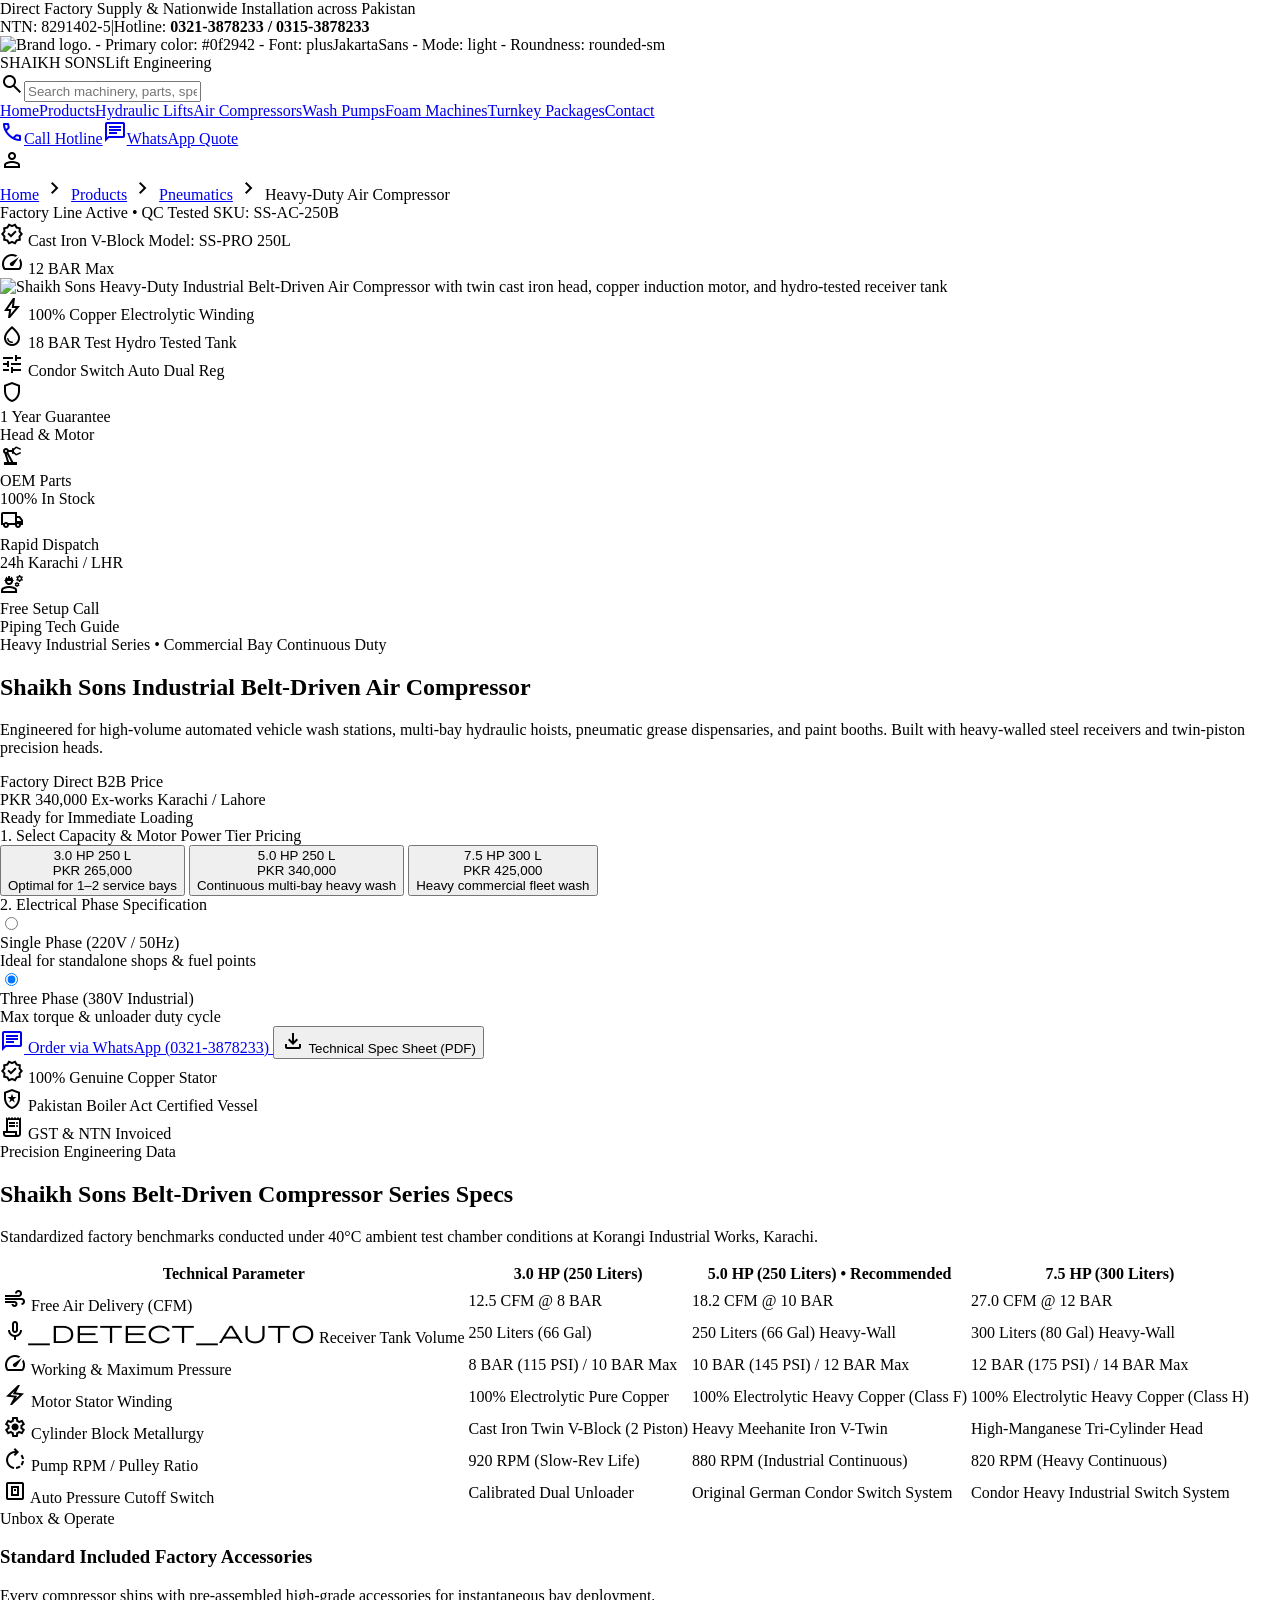
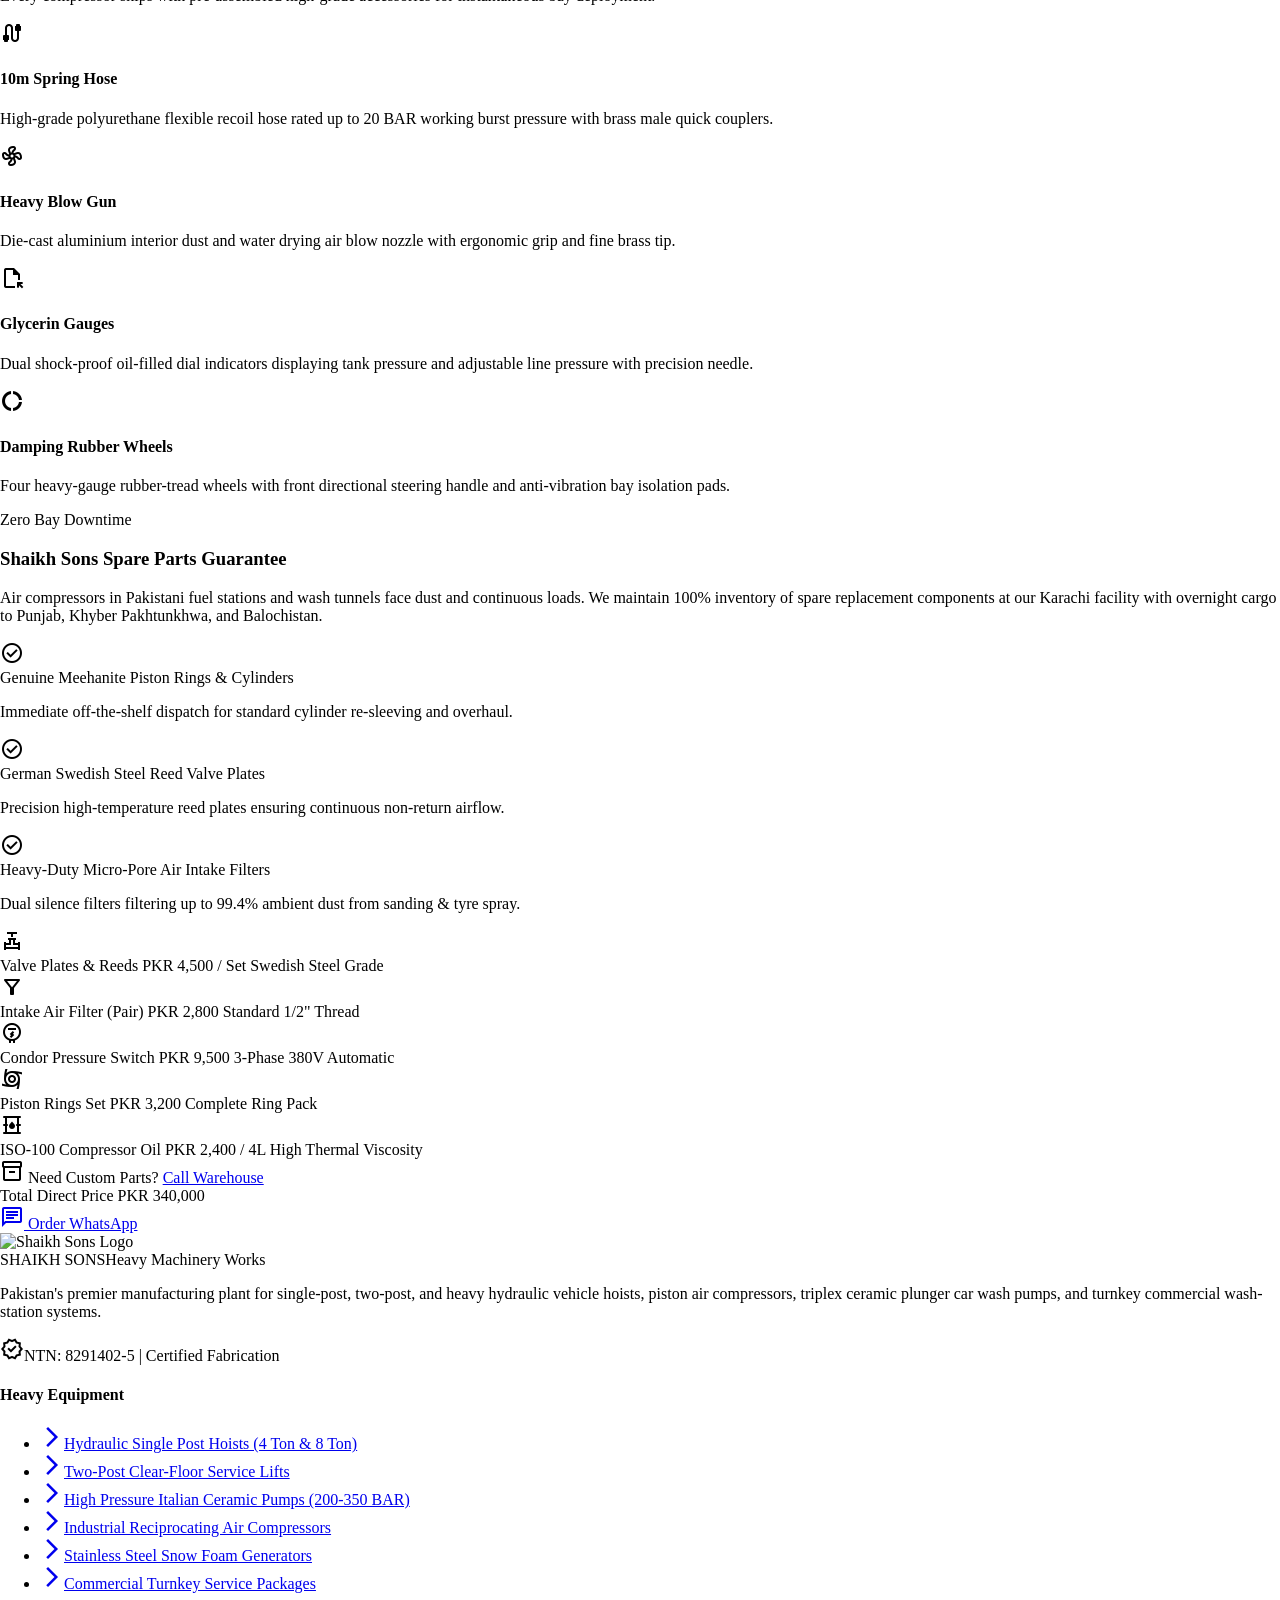
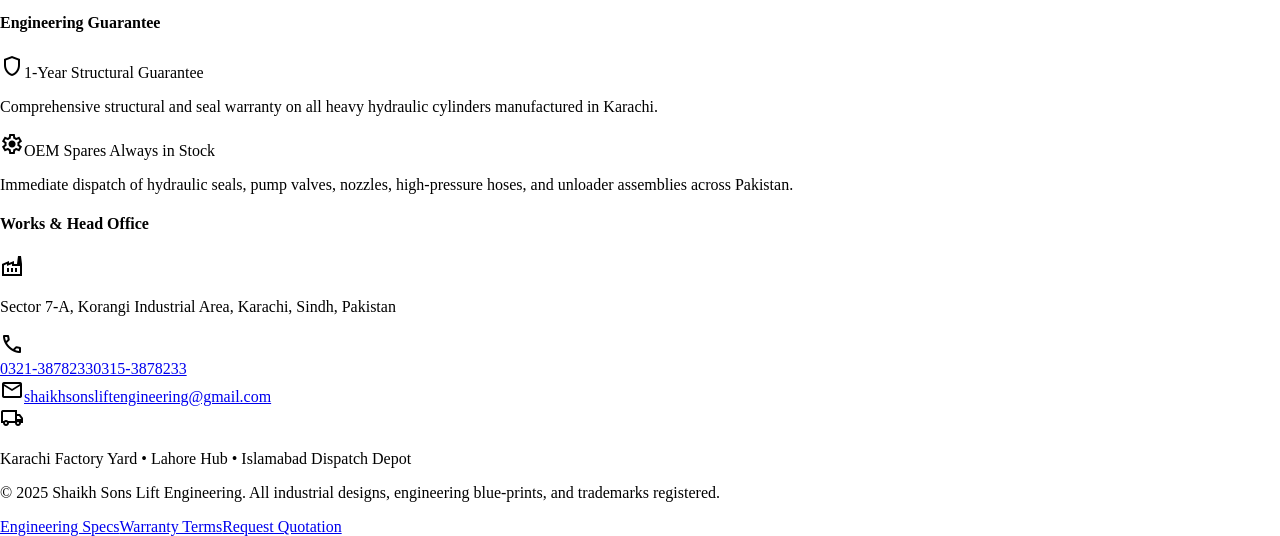
==== Aircompressor.html @ dec9c520 "Update website and add product pages" ====
<!DOCTYPE html>

<html lang="en"><head><meta charset="utf-8"/><meta content="width=device-width, initial-scale=1.0" name="viewport"/><meta content="web_standard" name="shell-type"/><link href="https://fonts.googleapis.com" rel="preconnect"/><link crossorigin="" href="https://fonts.gstatic.com" rel="preconnect"/><link href="https://fonts.googleapis.com/css2?family=Plus+Jakarta+Sans:wght@400;600;700;800&amp;display=swap" rel="stylesheet"/><link href="https://fonts.googleapis.com/css2?family=Material+Symbols+Outlined:opsz,wght,FILL,GRAD@20..48,100..700,0..1,-50..200" rel="stylesheet"/>
<link href="https://fonts.googleapis.com/css2?family=Material+Symbols+Outlined:wght,FILL@100..700,0..1&amp;display=swap" rel="stylesheet"/><style>@layer base{html,body{margin:0;padding:0;}body{overscroll-behavior:none;}main>:first-child{margin-top:0!important;}main>:last-child{margin-bottom:0!important;}}::-webkit-scrollbar{display:none;}</style><script src="https://cdn.tailwindcss.com"></script><script id="tailwind-config">tailwind.config={darkMode:"class",theme:{extend:{colors:{"surface-dim":"#cbdbf5","surface-container-highest":"#d3e4fe","surface-container-high":"#dce9ff","on-background":"#0b1c30","on-error-container":"#93000a","secondary-container":"#fea619","surface-bright":"#f8f9ff","on-secondary-fixed":"#2a1700","on-secondary-fixed-variant":"#653e00","surface-container-low":"#eff4ff","secondary-fixed":"#ffddb8","outline":"#74777e","on-secondary-container":"#684000","primary-fixed":"#d1e4ff","surface-variant":"#d3e4fe","on-surface":"#0b1c30","surface-container-lowest":"#ffffff","on-primary-fixed-variant":"#314863","surface":"#f8f9ff","error-container":"#ffdad6","on-tertiary-fixed":"#001d31","primary-fixed-dim":"#b0c9e8","on-primary-fixed":"#011d35","inverse-surface":"#213145","on-secondary":"#ffffff","on-tertiary":"#ffffff","on-tertiary-fixed-variant":"#004b73","surface-container":"#e5eeff","tertiary-fixed":"#cce5ff","on-primary":"#ffffff","secondary-fixed-dim":"#ffb95f","on-error":"#ffffff","background":"#f8f9ff","on-primary-container":"#7991af","inverse-primary":"#b0c9e8","outline-variant":"#c3c6ce","primary":"#001428","inverse-on-surface":"#eaf1ff","error":"#ba1a1a","surface-tint":"#49607c","tertiary-fixed-dim":"#93ccff","on-tertiary-container":"#2e95da","tertiary-container":"#002a44","on-surface-variant":"#43474d","tertiary":"#001524","secondary":"#855300","primary-container":"#0f2942"},borderRadius:{DEFAULT:"0.125rem",lg:"0.25rem",xl:"0.5rem",full:"0.75rem"},spacing:{"space-md":"1rem","gutter-sm":"1rem","margin-mobile":"1rem",margin:"2rem","space-sm":"0.5rem","margin-tablet":"1.5rem","space-lg":"1.5rem","gutter-lg":"2rem","space-xl":"2.5rem","margin-desktop":"2.5rem","space-xs":"0.25rem",gutter:"1.5rem"},fontFamily:{"headline-md":["Plus Jakarta Sans"],"body-lg":["Plus Jakarta Sans"],"label-sm":["Plus Jakarta Sans"],"headline-xl":["Plus Jakarta Sans"],"body-sm":["Plus Jakarta Sans"],"title-md":["Plus Jakarta Sans"],"headline-xl-mobile":["Plus Jakarta Sans"],"body-md":["Plus Jakarta Sans"],"label-md":["Plus Jakarta Sans"],"display-lg":["Plus Jakarta Sans"],"headline-sm":["Plus Jakarta Sans"],"headline-lg":["Plus Jakarta Sans"],"display-lg-mobile":["Plus Jakarta Sans"],"label-lg":["Plus Jakarta Sans"]},fontSize:{"headline-md":["22px",{lineHeight:"30px",letterSpacing:"-0.005em",fontWeight:"600"}],"body-lg":["16px",{lineHeight:"26px",fontWeight:"400"}],"label-sm":["11px",{lineHeight:"14px",letterSpacing:"0.04em",fontWeight:"700"}],"headline-xl":["36px",{lineHeight:"44px",letterSpacing:"-0.02em",fontWeight:"700"}],"body-sm":["13px",{lineHeight:"18px",fontWeight:"400"}],"title-md":["16px",{lineHeight:"24px",fontWeight:"600"}],"headline-xl-mobile":["26px",{lineHeight:"34px",letterSpacing:"-0.01em",fontWeight:"700"}],"body-md":["14px",{lineHeight:"22px",fontWeight:"400"}],"label-md":["12px",{lineHeight:"16px",letterSpacing:"0.02em",fontWeight:"600"}],"display-lg":["48px",{lineHeight:"56px",letterSpacing:"-0.02em",fontWeight:"800"}],"headline-sm":["18px",{lineHeight:"26px",fontWeight:"600"}],"headline-lg":["28px",{lineHeight:"36px",letterSpacing:"-0.01em",fontWeight:"700"}],"display-lg-mobile":["32px",{lineHeight:"40px",letterSpacing:"-0.01em",fontWeight:"800"}],"label-lg":["14px",{lineHeight:"20px",letterSpacing:"0.01em",fontWeight:"600"}]}}}};</script></head><body class="bg-background font-body-md text-on-surface antialiased"><header class="fixed top-0 left-0 w-full z-50 shadow-[0_1px_8px_rgba(0,0,0,0.04)]"><div class="bg-primary-container text-surface px-margin-mobile md:px-margin-desktop py-space-xs text-center border-b border-surface-container-high/10"><div class="max-w-[1440px] mx-auto flex flex-col sm:flex-row items-center justify-between gap-space-xs text-label-sm font-label-sm"><div class="flex items-center gap-space-sm"><span class="inline-block w-2 h-2 rounded-full bg-secondary-container animate-pulse"></span><span>Direct Factory Supply &amp; Nationwide Installation across Pakistan</span></div><div class="flex items-center gap-space-md"><span class="hidden md:inline text-surface-dim">NTN: 8291402-5</span><span class="hidden sm:inline">|</span><span>Hotline: <strong class="font-label-md text-secondary-fixed">0321-3878233 / 0315-3878233</strong></span></div></div></div><div class="bg-surface-container-lowest/95 backdrop-blur-xl border-b border-outline-variant/30"><div class="h-20 max-w-[1440px] mx-auto px-margin-mobile md:px-margin-desktop flex items-center justify-between gap-space-md"><div class="flex items-center gap-space-md shrink-0"><img alt="Brand logo. - Primary color: #0f2942
- Font: plusJakartaSans
- Mode: light
- Roundness: rounded-sm
" class="h-8 w-auto object-contain" src="https://lh3.googleusercontent.com/aida/[base64]"/><div class="flex flex-col"><span class="font-headline-sm text-headline-sm text-primary tracking-tight font-bold leading-none">SHAIKH SONS</span><span class="font-label-sm text-label-sm text-on-surface-variant tracking-wider uppercase">Lift Engineering</span></div></div><div class="hidden xl:flex items-center flex-1 max-w-xs relative mx-space-sm"><span class="material-symbols-outlined absolute left-3 text-outline text-[18px]">search</span><input class="w-full pl-9 pr-3 py-1.5 bg-surface-container-low rounded text-body-sm font-body-sm text-on-surface border border-outline-variant/40 focus:outline-none focus:border-primary-container" placeholder="Search machinery, parts, specs..." type="text"/></div><nav class="hidden lg:flex items-center gap-space-md overflow-x-auto py-1" data-active-classes="text-primary font-bold border-b-2 border-secondary-container"><a class="font-label-md text-label-md text-on-surface-variant hover:text-on-surface transition-colors whitespace-nowrap py-1" data-path="home" href="#">Home</a><a class="font-label-md text-label-md text-on-surface-variant hover:text-on-surface transition-colors whitespace-nowrap py-1" data-path="products-catalog" href="#">Products</a><a class="font-label-md text-label-md text-on-surface-variant hover:text-on-surface transition-colors whitespace-nowrap py-1" data-path="hydraulic-lifts" href="#">Hydraulic Lifts</a><a aria-current="page" class="transition-colors whitespace-nowrap py-1 text-primary font-bold border-b-2 border-secondary-container" data-path="air-compressors" href="#">Air Compressors</a><a class="font-label-md text-label-md text-on-surface-variant hover:text-on-surface transition-colors whitespace-nowrap py-1" data-path="wash-pumps" href="#">Wash Pumps</a><a class="font-label-md text-label-md text-on-surface-variant hover:text-on-surface transition-colors whitespace-nowrap py-1" data-path="foam-machines" href="#">Foam Machines</a><a class="font-label-md text-label-md text-on-surface-variant hover:text-on-surface transition-colors whitespace-nowrap py-1" data-path="turnkey-packages" href="#">Turnkey Packages</a><a class="font-label-md text-label-md text-on-surface-variant hover:text-on-surface transition-colors whitespace-nowrap py-1" data-path="contact-and-rfq" href="#">Contact</a></nav><div class="flex items-center gap-space-sm shrink-0"><a class="hidden md:flex items-center gap-space-xs px-3 py-2 border border-outline-variant rounded font-label-md text-label-md text-primary hover:bg-surface-container-low transition-colors" href="tel:03213878233"><span class="material-symbols-outlined text-[16px]">call</span><span>Call Hotline</span></a><a class="flex items-center gap-space-xs px-4 py-2 bg-secondary-container hover:bg-secondary-fixed-dim text-on-primary font-label-md text-label-md rounded shadow-sm transition-colors" data-path="contact-and-rfq" href="#"><span class="material-symbols-outlined text-[18px]">chat</span><span class="whitespace-nowrap font-bold">WhatsApp Quote</span></a><div class="w-8 h-8 rounded-full bg-primary flex items-center justify-center"><span class="material-symbols-outlined text-on-primary text-[18px]">person</span></div></div></div></div></header><main class="w-full pt-28 bg-background min-h-screen"><div class="flex flex-col w-full">
<!-- Top Technical Breadcrumbs & Status Bar -->
<section class="w-full bg-surface-container-low py-space-sm px-margin-mobile md:px-margin-desktop">
<div class="max-w-[1440px] mx-auto flex flex-col md:flex-row md:items-center justify-between gap-space-xs text-label-md font-label-md">
<div class="flex items-center gap-2 text-on-surface-variant">
<a class="hover:text-primary transition-colors" href="#">Home</a>
<span class="material-symbols-outlined text-[14px]">chevron_right</span>
<a class="hover:text-primary transition-colors" href="#">Products</a>
<span class="material-symbols-outlined text-[14px]">chevron_right</span>
<a class="hover:text-primary transition-colors" href="#">Pneumatics</a>
<span class="material-symbols-outlined text-[14px]">chevron_right</span>
<span class="text-primary font-bold">Heavy-Duty Air Compressor</span>
</div>
<div class="flex items-center gap-space-md">
<span class="inline-flex items-center gap-1.5 text-label-sm font-label-sm text-secondary px-2.5 py-0.5 bg-surface-container rounded font-semibold">
<span class="w-2 h-2 rounded-full bg-secondary animate-pulse"></span>
          Factory Line Active • QC Tested
        </span>
<span class="text-on-surface-variant font-label-sm font-label-sm hidden sm:inline">SKU: SS-AC-250B</span>
</div>
</div>
</section>
<!-- Product Showcase Section -->
<section class="w-full py-space-xl px-margin-mobile md:px-margin-desktop">
<div class="max-w-[1440px] mx-auto grid grid-cols-1 lg:grid-cols-12 gap-gutter-lg items-start">
<!-- Left Column: Visual Asset & Engineering Badges -->
<div class="lg:col-span-6 flex flex-col gap-space-md">
<div class="relative bg-surface-container-lowest rounded-xl p-space-lg shadow-md overflow-hidden flex flex-col items-center justify-center min-h-[460px] md:min-h-[520px]">
<!-- Overhead Industrial Identifier -->
<div class="absolute top-4 left-4 z-10 flex flex-wrap gap-2">
<span class="bg-primary text-on-primary text-label-sm font-label-sm px-3 py-1 rounded tracking-wider uppercase font-bold flex items-center gap-1">
<span class="material-symbols-outlined text-[14px] text-secondary-container">verified</span>
              Cast Iron V-Block
            </span>
<span class="bg-surface-container text-primary text-label-sm font-label-sm px-2.5 py-1 rounded uppercase font-semibold">
              Model: SS-PRO 250L
            </span>
</div>
<div class="absolute top-4 right-4 z-10">
<span class="bg-surface-container-high text-on-surface text-label-sm font-label-sm px-2.5 py-1 rounded flex items-center gap-1">
<span class="material-symbols-outlined text-[16px] text-secondary">speed</span>
              12 BAR Max
            </span>
</div>
<!-- Product Image Viewport -->
<div class="relative w-full h-[360px] sm:h-[420px] flex items-center justify-center p-space-sm group">
<img alt="Shaikh Sons Heavy-Duty Industrial Belt-Driven Air Compressor with twin cast iron head, copper induction motor, and hydro-tested receiver tank" class="max-h-full max-w-full object-contain filter drop-shadow-xl transition-transform duration-300 group-hover:scale-[1.02]" src="https://lh3.googleusercontent.com/aida-public/[base64]"/>
</div>
<!-- Interactive Micro-Features Bar -->
<div class="w-full grid grid-cols-3 gap-2 mt-auto pt-space-sm bg-surface-container-low rounded-lg p-2.5 text-center">
<div class="flex flex-col items-center">
<span class="material-symbols-outlined text-primary text-[20px]">bolt</span>
<span class="text-label-sm font-label-sm text-primary font-bold">100% Copper</span>
<span class="text-[10px] text-on-surface-variant uppercase">Electrolytic Winding</span>
</div>
<div class="flex flex-col items-center">
<span class="material-symbols-outlined text-primary text-[20px]">water_drop</span>
<span class="text-label-sm font-label-sm text-primary font-bold">18 BAR Test</span>
<span class="text-[10px] text-on-surface-variant uppercase">Hydro Tested Tank</span>
</div>
<div class="flex flex-col items-center">
<span class="material-symbols-outlined text-primary text-[20px]">tune</span>
<span class="text-label-sm font-label-sm text-primary font-bold">Condor Switch</span>
<span class="text-[10px] text-on-surface-variant uppercase">Auto Dual Reg</span>
</div>
</div>
</div>
<!-- Trust Certifications Ticker -->
<div class="bg-surface-container-lowest rounded-lg p-space-md shadow-sm grid grid-cols-2 sm:grid-cols-4 gap-space-sm">
<div class="flex items-center gap-2">
<span class="material-symbols-outlined text-secondary text-[22px]">shield</span>
<div>
<div class="text-label-sm font-label-sm text-primary font-bold">1 Year Guarantee</div>
<div class="text-body-sm font-body-sm text-on-surface-variant text-[11px] leading-tight">Head &amp; Motor</div>
</div>
</div>
<div class="flex items-center gap-2">
<span class="material-symbols-outlined text-secondary text-[22px]">precision_manufacturing</span>
<div>
<div class="text-label-sm font-label-sm text-primary font-bold">OEM Parts</div>
<div class="text-body-sm font-body-sm text-on-surface-variant text-[11px] leading-tight">100% In Stock</div>
</div>
</div>
<div class="flex items-center gap-2">
<span class="material-symbols-outlined text-secondary text-[22px]">local_shipping</span>
<div>
<div class="text-label-sm font-label-sm text-primary font-bold">Rapid Dispatch</div>
<div class="text-body-sm font-body-sm text-on-surface-variant text-[11px] leading-tight">24h Karachi / LHR</div>
</div>
</div>
<div class="flex items-center gap-2">
<span class="material-symbols-outlined text-secondary text-[22px]">engineering</span>
<div>
<div class="text-label-sm font-label-sm text-primary font-bold">Free Setup Call</div>
<div class="text-body-sm font-body-sm text-on-surface-variant text-[11px] leading-tight">Piping Tech Guide</div>
</div>
</div>
</div>
</div>
<!-- Right Column: Commercial Details & Live Configurator -->
<div class="lg:col-span-6 flex flex-col gap-space-md">
<!-- Header Info -->
<div class="space-y-space-xs">
<div class="inline-flex items-center gap-2 px-2.5 py-0.5 bg-surface-container-high rounded text-label-sm font-label-sm text-on-surface uppercase font-bold tracking-wider">
<span>Heavy Industrial Series</span>
<span>•</span>
<span class="text-secondary">Commercial Bay Continuous Duty</span>
</div>
<h1 class="font-headline-xl text-headline-xl text-primary font-extrabold tracking-tight">
            Shaikh Sons Industrial Belt-Driven Air Compressor
          </h1>
<p class="font-body-lg text-body-lg text-on-surface-variant leading-relaxed">
            Engineered for high-volume automated vehicle wash stations, multi-bay hydraulic hoists, pneumatic grease dispensaries, and paint booths. Built with heavy-walled steel receivers and twin-piston precision heads.
          </p>
</div>
<!-- Live Price Badge -->
<div class="bg-surface-container-lowest rounded-xl p-space-md shadow-sm flex flex-col sm:flex-row sm:items-center justify-between gap-space-sm">
<div>
<span class="text-label-sm font-label-sm uppercase tracking-wider text-on-surface-variant block">Factory Direct B2B Price</span>
<div class="flex items-baseline gap-2">
<span class="font-display-lg text-display-lg font-extrabold text-primary tracking-tight" id="displayedPrice">PKR 340,000</span>
<span class="text-body-sm font-body-sm text-on-surface-variant">Ex-works Karachi / Lahore</span>
</div>
</div>
<div class="bg-surface-container text-primary px-3 py-1.5 rounded self-start sm:self-auto flex items-center gap-2 text-label-md font-label-md">
<span class="w-2.5 h-2.5 rounded-full bg-secondary"></span>
<span>Ready for Immediate Loading</span>
</div>
</div>
<!-- Interactive Spec Configurator -->
<div class="space-y-space-sm bg-surface-container-lowest p-space-md rounded-xl shadow-sm">
<div class="flex items-center justify-between">
<span class="font-title-md text-title-md text-primary font-bold">1. Select Capacity &amp; Motor Power</span>
<span class="text-label-sm font-label-sm text-secondary font-semibold">Tier Pricing</span>
</div>
<div class="grid grid-cols-1 sm:grid-cols-3 gap-space-xs" id="capacitySelector">
<!-- Option 1: 3.0 HP -->
<button class="capacity-btn text-left p-space-sm rounded-lg bg-surface-container-low transition-all duration-150 flex flex-col justify-between hover:bg-surface-container" data-hp="3.0" onclick="selectCapacity('3.0', '265,000', 'Optimal for 1–2 wash bays &amp; air blowers')" type="button">
<div class="flex justify-between items-start mb-1">
<span class="font-headline-sm text-headline-sm text-primary font-bold">3.0 HP</span>
<span class="text-label-sm font-label-sm bg-surface-container-high px-1.5 py-0.5 rounded text-on-surface">250 L</span>
</div>
<div class="font-label-md text-label-md text-primary font-bold">PKR 265,000</div>
<span class="text-[11px] text-on-surface-variant mt-1 leading-snug">Optimal for 1–2 service bays</span>
</button>
<!-- Option 2: 5.0 HP (Default Selected) -->
<button class="capacity-btn active-spec text-left p-space-sm rounded-lg bg-primary text-on-primary transition-all duration-150 flex flex-col justify-between shadow-md" data-hp="5.0" onclick="selectCapacity('5.0', '340,000', 'Continuous multi-bay &amp; tyre inflation')" type="button">
<div class="flex justify-between items-start mb-1">
<span class="font-headline-sm text-headline-sm text-on-primary font-bold">5.0 HP</span>
<span class="text-label-sm font-label-sm bg-secondary text-primary font-bold px-1.5 py-0.5 rounded">250 L</span>
</div>
<div class="font-label-md text-label-md text-secondary-fixed font-bold">PKR 340,000</div>
<span class="text-[11px] text-surface-dim mt-1 leading-snug">Continuous multi-bay heavy wash</span>
</button>
<!-- Option 3: 7.5 HP -->
<button class="capacity-btn text-left p-space-sm rounded-lg bg-surface-container-low transition-all duration-150 flex flex-col justify-between hover:bg-surface-container" data-hp="7.5" onclick="selectCapacity('7.5', '425,000', 'Heavy commercial fleet wash centers')" type="button">
<div class="flex justify-between items-start mb-1">
<span class="font-headline-sm text-headline-sm text-primary font-bold">7.5 HP</span>
<span class="text-label-sm font-label-sm bg-surface-container-high px-1.5 py-0.5 rounded text-on-surface">300 L</span>
</div>
<div class="font-label-md text-label-md text-primary font-bold">PKR 425,000</div>
<span class="text-[11px] text-on-surface-variant mt-1 leading-snug">Heavy commercial fleet wash</span>
</button>
</div>
<!-- Phase Selection Toggle -->
<div class="pt-space-xs">
<span class="font-label-md text-label-md text-on-surface block mb-2 font-bold">2. Electrical Phase Specification</span>
<div class="grid grid-cols-2 gap-space-xs">
<label class="flex items-center gap-3 p-3 bg-surface-container-low rounded-lg cursor-pointer hover:bg-surface-container transition-colors">
<input class="w-4 h-4 text-primary focus:ring-0 accent-primary" name="phase" type="radio" value="single"/>
<div>
<div class="font-label-md text-label-md text-primary font-bold">Single Phase (220V / 50Hz)</div>
<div class="text-[11px] text-on-surface-variant">Ideal for standalone shops &amp; fuel points</div>
</div>
</label>
<label class="flex items-center gap-3 p-3 bg-surface-container rounded-lg cursor-pointer hover:bg-surface-container-high transition-colors">
<input checked="" class="w-4 h-4 text-primary focus:ring-0 accent-primary" name="phase" type="radio" value="three"/>
<div>
<div class="font-label-md text-label-md text-primary font-bold">Three Phase (380V Industrial)</div>
<div class="text-[11px] text-on-surface-variant">Max torque &amp; unloader duty cycle</div>
</div>
</label>
</div>
</div>
</div>
<!-- Call to Action Actions -->
<div class="flex flex-col sm:flex-row gap-space-sm pt-space-xs">
<!-- WhatsApp Quotation CTA -->
<a class="flex-1 bg-secondary-container hover:bg-secondary-fixed-dim text-primary font-title-md text-title-md font-bold px-space-md py-3.5 rounded-lg shadow-md hover:shadow-lg transition-all flex items-center justify-center gap-2 text-center" href="https://wa.me/923213878233?text=Salam%20Shaikh%20Sons.%20I%20want%20to%20order%20the%20Industrial%20Belt-Driven%20Air%20Compressor%205.0HP." rel="noopener noreferrer" target="_blank">
<span class="material-symbols-outlined text-[24px]">chat</span>
<span>Order via WhatsApp (0321-3878233)</span>
</a>
<!-- Download PDF Technical Spec Sheet -->
<button class="bg-primary hover:bg-primary-container text-on-primary font-label-lg text-label-lg font-bold px-space-md py-3.5 rounded-lg transition-colors flex items-center justify-center gap-2 text-center shadow-sm" onclick="alert('Technical Spec Sheet SS-AC-2025.PDF download initiated.');" type="button">
<span class="material-symbols-outlined text-[20px]">download</span>
<span>Technical Spec Sheet (PDF)</span>
</button>
</div>
<!-- Procurement Guarantee Strip -->
<div class="p-space-sm bg-surface-container-low rounded-lg flex items-center justify-between text-body-sm font-body-sm text-on-surface-variant text-[12px]">
<div class="flex items-center gap-1.5">
<span class="material-symbols-outlined text-secondary text-[16px]">verified</span>
<span>100% Genuine Copper Stator</span>
</div>
<div class="flex items-center gap-1.5">
<span class="material-symbols-outlined text-secondary text-[16px]">local_police</span>
<span>Pakistan Boiler Act Certified Vessel</span>
</div>
<div class="flex items-center gap-1.5 hidden sm:flex">
<span class="material-symbols-outlined text-secondary text-[16px]">receipt_long</span>
<span>GST &amp; NTN Invoiced</span>
</div>
</div>
</div>
</div>
</section>
<!-- Technical Spec Matrix Comparison Table -->
<section class="w-full bg-surface-container-lowest py-space-xl px-margin-mobile md:px-margin-desktop mt-space-md">
<div class="max-w-[1440px] mx-auto space-y-space-lg">
<div class="flex flex-col md:flex-row md:items-end justify-between gap-space-sm">
<div>
<span class="text-label-sm font-label-sm uppercase tracking-wider text-secondary font-bold block mb-1">Precision Engineering Data</span>
<h2 class="font-headline-xl text-headline-xl text-primary font-bold tracking-tight">Shaikh Sons Belt-Driven Compressor Series Specs</h2>
</div>
<p class="font-body-md text-body-md text-on-surface-variant max-w-md">
          Standardized factory benchmarks conducted under 40°C ambient test chamber conditions at Korangi Industrial Works, Karachi.
        </p>
</div>
<!-- Comparison Matrix -->
<div class="overflow-x-auto rounded-xl shadow-sm">
<table class="w-full text-left bg-surface-container-lowest border-collapse">
<thead>
<tr class="bg-surface-container-high text-primary font-title-md text-title-md">
<th class="p-space-md uppercase font-bold text-label-md">Technical Parameter</th>
<th class="p-space-md font-bold">3.0 HP (250 Liters)</th>
<th class="p-space-md font-bold bg-primary text-on-primary">5.0 HP (250 Liters) • Recommended</th>
<th class="p-space-md font-bold">7.5 HP (300 Liters)</th>
</tr>
</thead>
<tbody class="font-body-md text-body-md divide-y divide-outline-variant/10">
<tr class="bg-surface-container-lowest hover:bg-surface-container-low transition-colors">
<td class="p-space-md font-bold text-primary flex items-center gap-2">
<span class="material-symbols-outlined text-secondary text-[18px]">air</span>
                Free Air Delivery (CFM)
              </td>
<td class="p-space-md text-on-surface font-semibold">12.5 CFM @ 8 BAR</td>
<td class="p-space-md font-bold text-primary bg-surface-container-low">18.2 CFM @ 10 BAR</td>
<td class="p-space-md text-on-surface font-semibold">27.0 CFM @ 12 BAR</td>
</tr>
<tr class="bg-surface-bright hover:bg-surface-container-low transition-colors">
<td class="p-space-md font-bold text-primary flex items-center gap-2">
<span class="material-symbols-outlined text-secondary text-[18px]">mic_detect_auto</span>
                Receiver Tank Volume
              </td>
<td class="p-space-md text-on-surface">250 Liters (66 Gal)</td>
<td class="p-space-md font-bold text-primary bg-surface-container-low">250 Liters (66 Gal) Heavy-Wall</td>
<td class="p-space-md text-on-surface">300 Liters (80 Gal) Heavy-Wall</td>
</tr>
<tr class="bg-surface-container-lowest hover:bg-surface-container-low transition-colors">
<td class="p-space-md font-bold text-primary flex items-center gap-2">
<span class="material-symbols-outlined text-secondary text-[18px]">speed</span>
                Working &amp; Maximum Pressure
              </td>
<td class="p-space-md text-on-surface">8 BAR (115 PSI) / 10 BAR Max</td>
<td class="p-space-md font-bold text-primary bg-surface-container-low">10 BAR (145 PSI) / 12 BAR Max</td>
<td class="p-space-md text-on-surface">12 BAR (175 PSI) / 14 BAR Max</td>
</tr>
<tr class="bg-surface-bright hover:bg-surface-container-low transition-colors">
<td class="p-space-md font-bold text-primary flex items-center gap-2">
<span class="material-symbols-outlined text-secondary text-[18px]">electric_bolt</span>
                Motor Stator Winding
              </td>
<td class="p-space-md text-on-surface">100% Electrolytic Pure Copper</td>
<td class="p-space-md font-bold text-primary bg-surface-container-low">100% Electrolytic Heavy Copper (Class F)</td>
<td class="p-space-md text-on-surface">100% Electrolytic Heavy Copper (Class H)</td>
</tr>
<tr class="bg-surface-container-lowest hover:bg-surface-container-low transition-colors">
<td class="p-space-md font-bold text-primary flex items-center gap-2">
<span class="material-symbols-outlined text-secondary text-[18px]">settings</span>
                Cylinder Block Metallurgy
              </td>
<td class="p-space-md text-on-surface">Cast Iron Twin V-Block (2 Piston)</td>
<td class="p-space-md font-bold text-primary bg-surface-container-low">Heavy Meehanite Iron V-Twin</td>
<td class="p-space-md text-on-surface">High-Manganese Tri-Cylinder Head</td>
</tr>
<tr class="bg-surface-bright hover:bg-surface-container-low transition-colors">
<td class="p-space-md font-bold text-primary flex items-center gap-2">
<span class="material-symbols-outlined text-secondary text-[18px]">rotate_right</span>
                Pump RPM / Pulley Ratio
              </td>
<td class="p-space-md text-on-surface">920 RPM (Slow-Rev Life)</td>
<td class="p-space-md font-bold text-primary bg-surface-container-low">880 RPM (Industrial Continuous)</td>
<td class="p-space-md text-on-surface">820 RPM (Heavy Continuous)</td>
</tr>
<tr class="bg-surface-container-lowest hover:bg-surface-container-low transition-colors">
<td class="p-space-md font-bold text-primary flex items-center gap-2">
<span class="material-symbols-outlined text-secondary text-[18px]">switch</span>
                Auto Pressure Cutoff Switch
              </td>
<td class="p-space-md text-on-surface">Calibrated Dual Unloader</td>
<td class="p-space-md font-bold text-primary bg-surface-container-low">Original German Condor Switch System</td>
<td class="p-space-md text-on-surface">Condor Heavy Industrial Switch System</td>
</tr>
</tbody>
</table>
</div>
</div>
</section>
<!-- Included Accessories & Workshop Setup Checklist -->
<section class="w-full py-space-xl px-margin-mobile md:px-margin-desktop">
<div class="max-w-[1440px] mx-auto space-y-space-lg">
<div>
<span class="text-label-sm font-label-sm uppercase tracking-wider text-secondary font-bold block mb-1">Unbox &amp; Operate</span>
<h3 class="font-headline-lg text-headline-lg text-primary font-bold">Standard Included Factory Accessories</h3>
<p class="font-body-md text-body-md text-on-surface-variant">Every compressor ships with pre-assembled high-grade accessories for instantaneous bay deployment.</p>
</div>
<div class="grid grid-cols-1 sm:grid-cols-2 lg:grid-cols-4 gap-gutter">
<!-- Accessory 1 -->
<div class="bg-surface-container-lowest p-space-md rounded-xl shadow-sm flex flex-col gap-space-xs">
<div class="w-12 h-12 rounded-lg bg-surface-container flex items-center justify-center text-primary mb-1">
<span class="material-symbols-outlined text-[28px] text-secondary">cable</span>
</div>
<h4 class="font-title-md text-title-md text-primary font-bold">10m Spring Hose</h4>
<p class="font-body-sm text-body-sm text-on-surface-variant leading-relaxed">
            High-grade polyurethane flexible recoil hose rated up to 20 BAR working burst pressure with brass male quick couplers.
          </p>
</div>
<!-- Accessory 2 -->
<div class="bg-surface-container-lowest p-space-md rounded-xl shadow-sm flex flex-col gap-space-xs">
<div class="w-12 h-12 rounded-lg bg-surface-container flex items-center justify-center text-primary mb-1">
<span class="material-symbols-outlined text-[28px] text-secondary">mode_fan</span>
</div>
<h4 class="font-title-md text-title-md text-primary font-bold">Heavy Blow Gun</h4>
<p class="font-body-sm text-body-sm text-on-surface-variant leading-relaxed">
            Die-cast aluminium interior dust and water drying air blow nozzle with ergonomic grip and fine brass tip.
          </p>
</div>
<!-- Accessory 3 -->
<div class="bg-surface-container-lowest p-space-md rounded-xl shadow-sm flex flex-col gap-space-xs">
<div class="w-12 h-12 rounded-lg bg-surface-container flex items-center justify-center text-primary mb-1">
<span class="material-symbols-outlined text-[28px] text-secondary">file_open</span>
</div>
<h4 class="font-title-md text-title-md text-primary font-bold">Glycerin Gauges</h4>
<p class="font-body-sm text-body-sm text-on-surface-variant leading-relaxed">
            Dual shock-proof oil-filled dial indicators displaying tank pressure and adjustable line pressure with precision needle.
          </p>
</div>
<!-- Accessory 4 -->
<div class="bg-surface-container-lowest p-space-md rounded-xl shadow-sm flex flex-col gap-space-xs">
<div class="w-12 h-12 rounded-lg bg-surface-container flex items-center justify-center text-primary mb-1">
<span class="material-symbols-outlined text-[28px] text-secondary">donut_large</span>
</div>
<h4 class="font-title-md text-title-md text-primary font-bold">Damping Rubber Wheels</h4>
<p class="font-body-sm text-body-sm text-on-surface-variant leading-relaxed">
            Four heavy-gauge rubber-tread wheels with front directional steering handle and anti-vibration bay isolation pads.
          </p>
</div>
</div>
</div>
</section>
<!-- In-Stock Spare Parts & After-Sales Logistics -->
<section class="w-full bg-surface-container-low py-space-xl px-margin-mobile md:px-margin-desktop">
<div class="max-w-[1440px] mx-auto grid grid-cols-1 lg:grid-cols-12 gap-gutter-lg items-center">
<div class="lg:col-span-5 space-y-space-md">
<span class="bg-surface-container-highest text-primary font-label-sm text-label-sm px-3 py-1 rounded uppercase font-bold tracking-wider">Zero Bay Downtime</span>
<h3 class="font-headline-xl text-headline-xl text-primary font-bold tracking-tight">Shaikh Sons Spare Parts Guarantee</h3>
<p class="font-body-md text-body-md text-on-surface-variant leading-relaxed">
          Air compressors in Pakistani fuel stations and wash tunnels face dust and continuous loads. We maintain 100% inventory of spare replacement components at our Karachi facility with overnight cargo to Punjab, Khyber Pakhtunkhwa, and Balochistan.
        </p>
<div class="space-y-space-sm pt-space-xs">
<div class="flex items-start gap-space-sm">
<span class="material-symbols-outlined text-secondary text-[22px] shrink-0 mt-0.5">check_circle</span>
<div>
<div class="font-label-md text-label-md text-primary font-bold">Genuine Meehanite Piston Rings &amp; Cylinders</div>
<p class="text-body-sm font-body-sm text-on-surface-variant">Immediate off-the-shelf dispatch for standard cylinder re-sleeving and overhaul.</p>
</div>
</div>
<div class="flex items-start gap-space-sm">
<span class="material-symbols-outlined text-secondary text-[22px] shrink-0 mt-0.5">check_circle</span>
<div>
<div class="font-label-md text-label-md text-primary font-bold">German Swedish Steel Reed Valve Plates</div>
<p class="text-body-sm font-body-sm text-on-surface-variant">Precision high-temperature reed plates ensuring continuous non-return airflow.</p>
</div>
</div>
<div class="flex items-start gap-space-sm">
<span class="material-symbols-outlined text-secondary text-[22px] shrink-0 mt-0.5">check_circle</span>
<div>
<div class="font-label-md text-label-md text-primary font-bold">Heavy-Duty Micro-Pore Air Intake Filters</div>
<p class="text-body-sm font-body-sm text-on-surface-variant">Dual silence filters filtering up to 99.4% ambient dust from sanding &amp; tyre spray.</p>
</div>
</div>
</div>
</div>
<!-- Spare Parts Showcase Grid -->
<div class="lg:col-span-7 grid grid-cols-2 sm:grid-cols-3 gap-space-md">
<!-- Part 1 -->
<div class="bg-surface-container-lowest p-space-md rounded-xl shadow-sm flex flex-col items-center text-center gap-space-xs">
<div class="w-14 h-14 rounded-full bg-surface-container flex items-center justify-center text-primary mb-1">
<span class="material-symbols-outlined text-[28px]">valve</span>
</div>
<span class="font-label-md text-label-md text-primary font-bold">Valve Plates &amp; Reeds</span>
<span class="text-body-sm font-body-sm text-secondary font-bold">PKR 4,500 / Set</span>
<span class="text-[11px] text-on-surface-variant">Swedish Steel Grade</span>
</div>
<!-- Part 2 -->
<div class="bg-surface-container-lowest p-space-md rounded-xl shadow-sm flex flex-col items-center text-center gap-space-xs">
<div class="w-14 h-14 rounded-full bg-surface-container flex items-center justify-center text-primary mb-1">
<span class="material-symbols-outlined text-[28px]">filter_alt</span>
</div>
<span class="font-label-md text-label-md text-primary font-bold">Intake Air Filter (Pair)</span>
<span class="text-body-sm font-body-sm text-secondary font-bold">PKR 2,800</span>
<span class="text-[11px] text-on-surface-variant">Standard 1/2" Thread</span>
</div>
<!-- Part 3 -->
<div class="bg-surface-container-lowest p-space-md rounded-xl shadow-sm flex flex-col items-center text-center gap-space-xs">
<div class="w-14 h-14 rounded-full bg-surface-container flex items-center justify-center text-primary mb-1">
<span class="material-symbols-outlined text-[28px]">electric_meter</span>
</div>
<span class="font-label-md text-label-md text-primary font-bold">Condor Pressure Switch</span>
<span class="text-body-sm font-body-sm text-secondary font-bold">PKR 9,500</span>
<span class="text-[11px] text-on-surface-variant">3-Phase 380V Automatic</span>
</div>
<!-- Part 4 -->
<div class="bg-surface-container-lowest p-space-md rounded-xl shadow-sm flex flex-col items-center text-center gap-space-xs">
<div class="w-14 h-14 rounded-full bg-surface-container flex items-center justify-center text-primary mb-1">
<span class="material-symbols-outlined text-[28px]">cyclone</span>
</div>
<span class="font-label-md text-label-md text-primary font-bold">Piston Rings Set</span>
<span class="text-body-sm font-body-sm text-secondary font-bold">PKR 3,200</span>
<span class="text-[11px] text-on-surface-variant">Complete Ring Pack</span>
</div>
<!-- Part 5 -->
<div class="bg-surface-container-lowest p-space-md rounded-xl shadow-sm flex flex-col items-center text-center gap-space-xs">
<div class="w-14 h-14 rounded-full bg-surface-container flex items-center justify-center text-primary mb-1">
<span class="material-symbols-outlined text-[28px]">oil_barrel</span>
</div>
<span class="font-label-md text-label-md text-primary font-bold">ISO-100 Compressor Oil</span>
<span class="text-body-sm font-body-sm text-secondary font-bold">PKR 2,400 / 4L</span>
<span class="text-[11px] text-on-surface-variant">High Thermal Viscosity</span>
</div>
<!-- Part 6 -->
<div class="bg-surface-container-lowest p-space-md rounded-xl shadow-sm flex flex-col items-center justify-center text-center p-3">
<span class="material-symbols-outlined text-[32px] text-primary mb-1">inventory_2</span>
<span class="font-label-md text-label-md text-primary font-bold">Need Custom Parts?</span>
<a class="text-body-sm font-body-sm text-secondary hover:underline font-bold mt-1" href="tel:03213878233">Call Warehouse</a>
</div>
</div>
</div>
</section>
<!-- Sticky Bottom Industrial Order Anchor for Mobile/Procurement -->
<div class="sticky bottom-0 left-0 w-full bg-surface-container-lowest/95 backdrop-blur-md shadow-xl py-space-sm px-margin-mobile md:px-margin-desktop z-40 lg:hidden">
<div class="flex items-center justify-between gap-space-sm">
<div>
<span class="text-[11px] uppercase font-bold text-on-surface-variant block">Total Direct Price</span>
<span class="font-title-md text-title-md font-bold text-primary" id="mobileBottomPrice">PKR 340,000</span>
</div>
<a class="bg-secondary-container text-primary font-label-md text-label-md font-bold px-4 py-2.5 rounded shadow flex items-center gap-2" href="https://wa.me/923213878233" rel="noopener noreferrer" target="_blank">
<span class="material-symbols-outlined text-[18px]">chat</span>
<span>Order WhatsApp</span>
</a>
</div>
</div>
</div>
<!-- Client Micro-Interactivity Script for Capacity Swapping -->
<script>
  function selectCapacity(hp, price, subtitle) {
    // Update displayed prices
    const displayElement = document.getElementById('displayedPrice');
    const mobileDisplay = document.getElementById('mobileBottomPrice');
    if (displayElement) {
      displayElement.innerText = 'PKR ' + price;
    }
    if (mobileDisplay) {
      mobileDisplay.innerText = 'PKR ' + price;
    }

    // Update active UI classes on selection cards
    const buttons = document.querySelectorAll('.capacity-btn');
    buttons.forEach(btn => {
      if (btn.getAttribute('data-hp') === hp) {
        btn.classList.add('bg-primary', 'text-on-primary', 'shadow-md');
        btn.classList.remove('bg-surface-container-low', 'hover:bg-surface-container');
        
        // Adjust nested text contrast
        const hpText = btn.querySelector('.font-headline-sm');
        if (hpText) {
          hpText.classList.remove('text-primary');
          hpText.classList.add('text-on-primary');
        }
        const priceText = btn.querySelector('.font-label-md');
        if (priceText) {
          priceText.classList.remove('text-primary');
          priceText.classList.add('text-secondary-fixed');
        }
      } else {
        btn.classList.remove('bg-primary', 'text-on-primary', 'shadow-md');
        btn.classList.add('bg-surface-container-low', 'hover:bg-surface-container');

        const hpText = btn.querySelector('.font-headline-sm');
        if (hpText) {
          hpText.classList.remove('text-on-primary');
          hpText.classList.add('text-primary');
        }
        const priceText = btn.querySelector('.font-label-md');
        if (priceText) {
          priceText.classList.remove('text-secondary-fixed');
          priceText.classList.add('text-primary');
        }
      }
    });
  }
</script></main><footer class="w-full bg-surface-container-lowest border-t border-outline-variant/40 mt-space-xl"><div class="max-w-[1440px] mx-auto px-margin-mobile md:px-margin-desktop py-space-xl"><div class="grid grid-cols-1 md:grid-cols-2 lg:grid-cols-4 gap-gutter-lg"><div class="space-y-space-md"><div class="flex items-center gap-space-sm"><img alt="Shaikh Sons Logo" class="h-8 w-auto object-contain" src="https://lh3.googleusercontent.com/aida/[base64]"/><div class="flex flex-col"><span class="font-headline-sm text-headline-sm text-primary font-bold">SHAIKH SONS</span><span class="font-label-sm text-label-sm text-on-surface-variant uppercase">Heavy Machinery Works</span></div></div><p class="font-body-sm text-body-sm text-on-surface-variant leading-relaxed">Pakistan's premier manufacturing plant for single-post, two-post, and heavy hydraulic vehicle hoists, piston air compressors, triplex ceramic plunger car wash pumps, and turnkey commercial wash-station systems.</p><div class="pt-space-xs"><div class="inline-flex items-center gap-space-xs px-2.5 py-1 bg-surface-container-high rounded text-label-sm font-label-sm text-primary"><span class="material-symbols-outlined text-[16px] text-secondary">verified</span><span>NTN: 8291402-5 | Certified Fabrication</span></div></div></div><div class="space-y-space-md"><h4 class="font-title-md text-title-md text-primary font-bold border-l-2 border-secondary-container pl-space-sm">Heavy Equipment</h4><ul class="space-y-space-xs font-body-sm text-body-sm text-on-surface-variant"><li><a class="hover:text-primary transition-colors flex items-center gap-1.5" data-path="hydraulic-lifts" href="#"><span class="material-symbols-outlined text-[14px]">arrow_forward_ios</span>Hydraulic Single Post Hoists (4 Ton &amp; 8 Ton)</a></li><li><a class="hover:text-primary transition-colors flex items-center gap-1.5" data-path="hydraulic-lifts" href="#"><span class="material-symbols-outlined text-[14px]">arrow_forward_ios</span>Two-Post Clear-Floor Service Lifts</a></li><li><a class="hover:text-primary transition-colors flex items-center gap-1.5" data-path="wash-pumps" href="#"><span class="material-symbols-outlined text-[14px]">arrow_forward_ios</span>High Pressure Italian Ceramic Pumps (200-350 BAR)</a></li><li><a class="hover:text-primary transition-colors flex items-center gap-1.5" data-path="air-compressors" href="#"><span class="material-symbols-outlined text-[14px]">arrow_forward_ios</span>Industrial Reciprocating Air Compressors</a></li><li><a class="hover:text-primary transition-colors flex items-center gap-1.5" data-path="foam-machines" href="#"><span class="material-symbols-outlined text-[14px]">arrow_forward_ios</span>Stainless Steel Snow Foam Generators</a></li><li><a class="hover:text-primary transition-colors flex items-center gap-1.5" data-path="turnkey-packages" href="#"><span class="material-symbols-outlined text-[14px]">arrow_forward_ios</span>Commercial Turnkey Service Packages</a></li></ul></div><div class="space-y-space-md"><h4 class="font-title-md text-title-md text-primary font-bold border-l-2 border-secondary-container pl-space-sm">Engineering Guarantee</h4><div class="space-y-space-sm font-body-sm text-body-sm text-on-surface-variant"><div class="p-3 bg-surface-container-low rounded border border-outline-variant/30"><div class="flex items-center gap-2 text-primary font-label-md font-bold mb-1"><span class="material-symbols-outlined text-[18px] text-secondary">shield</span><span>1-Year Structural Guarantee</span></div><p class="text-body-sm">Comprehensive structural and seal warranty on all heavy hydraulic cylinders manufactured in Karachi.</p></div><div class="p-3 bg-surface-container-low rounded border border-outline-variant/30"><div class="flex items-center gap-2 text-primary font-label-md font-bold mb-1"><span class="material-symbols-outlined text-[18px] text-primary">settings</span><span>OEM Spares Always in Stock</span></div><p class="text-body-sm">Immediate dispatch of hydraulic seals, pump valves, nozzles, high-pressure hoses, and unloader assemblies across Pakistan.</p></div></div></div><div class="space-y-space-md"><h4 class="font-title-md text-title-md text-primary font-bold border-l-2 border-secondary-container pl-space-sm">Works &amp; Head Office</h4><div class="space-y-space-sm font-body-sm text-body-sm text-on-surface-variant"><div class="flex items-start gap-space-xs"><span class="material-symbols-outlined text-[18px] text-primary shrink-0 mt-0.5">factory</span><p>Sector 7-A, Korangi Industrial Area, Karachi, Sindh, Pakistan</p></div><div class="flex items-start gap-space-xs"><span class="material-symbols-outlined text-[18px] text-primary shrink-0 mt-0.5">call</span><div class="flex flex-col"><a class="hover:text-primary" href="tel:03213878233">0321-3878233</a><a class="hover:text-primary" href="tel:03153878233">0315-3878233</a></div></div><div class="flex items-start gap-space-xs"><span class="material-symbols-outlined text-[18px] text-primary shrink-0 mt-0.5">mail</span><a class="hover:text-primary break-all" href="mailto:shaikhsonsliftengineering@gmail.com">shaikhsonsliftengineering@gmail.com</a></div><div class="flex items-start gap-space-xs"><span class="material-symbols-outlined text-[18px] text-primary shrink-0 mt-0.5">local_shipping</span><p>Karachi Factory Yard • Lahore Hub • Islamabad Dispatch Depot</p></div></div></div></div></div><div class="bg-surface-container border-t border-outline-variant/20 py-space-sm"><div class="max-w-[1440px] mx-auto px-margin-mobile md:px-margin-desktop flex flex-col md:flex-row items-center justify-between gap-space-xs text-label-sm font-label-sm text-on-surface-variant"><p>© 2025 Shaikh Sons Lift Engineering. All industrial designs, engineering blue-prints, and trademarks registered.</p><div class="flex items-center gap-space-md"><a class="hover:text-primary" data-path="technical-specifications" href="#">Engineering Specs</a><a class="hover:text-primary" data-path="warranty-policy" href="#">Warranty Terms</a><a class="hover:text-primary" data-path="contact-and-rfq" href="#">Request Quotation</a></div></div></div></footer></body></html>
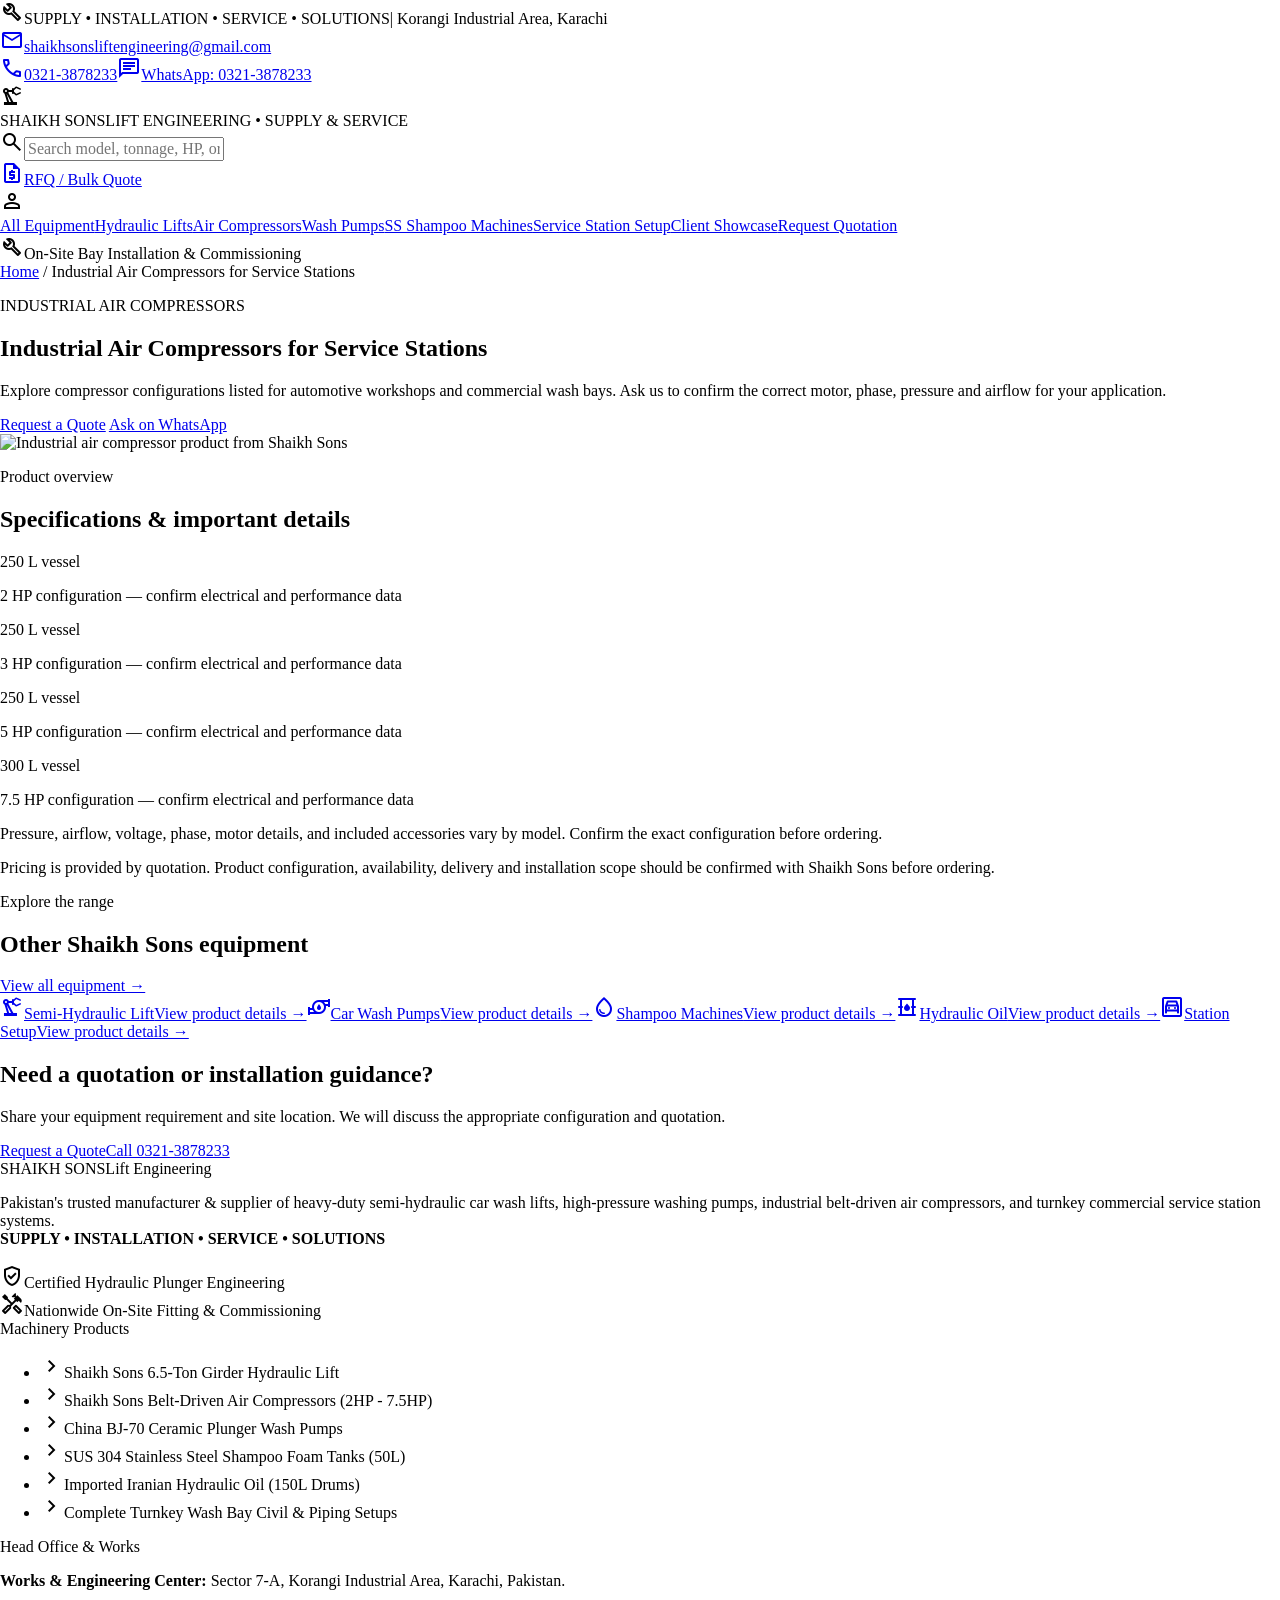
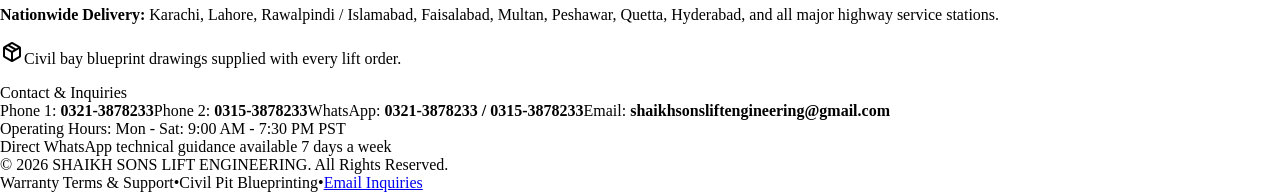
==== commit 15172b47: "Replace website with new version" ====
--- a/Aircompressor.html
+++ b/Aircompressor.html
@@ -1,519 +1,58 @@
 <!DOCTYPE html>
-
-<html lang="en"><head><meta charset="utf-8"/><meta content="width=device-width, initial-scale=1.0" name="viewport"/><meta content="web_standard" name="shell-type"/><link href="https://fonts.googleapis.com" rel="preconnect"/><link crossorigin="" href="https://fonts.gstatic.com" rel="preconnect"/><link href="https://fonts.googleapis.com/css2?family=Plus+Jakarta+Sans:wght@400;600;700;800&amp;display=swap" rel="stylesheet"/><link href="https://fonts.googleapis.com/css2?family=Material+Symbols+Outlined:opsz,wght,FILL,GRAD@20..48,100..700,0..1,-50..200" rel="stylesheet"/>
-<link href="https://fonts.googleapis.com/css2?family=Material+Symbols+Outlined:wght,FILL@100..700,0..1&amp;display=swap" rel="stylesheet"/><style>@layer base{html,body{margin:0;padding:0;}body{overscroll-behavior:none;}main>:first-child{margin-top:0!important;}main>:last-child{margin-bottom:0!important;}}::-webkit-scrollbar{display:none;}</style><script src="https://cdn.tailwindcss.com"></script><script id="tailwind-config">tailwind.config={darkMode:"class",theme:{extend:{colors:{"surface-dim":"#cbdbf5","surface-container-highest":"#d3e4fe","surface-container-high":"#dce9ff","on-background":"#0b1c30","on-error-container":"#93000a","secondary-container":"#fea619","surface-bright":"#f8f9ff","on-secondary-fixed":"#2a1700","on-secondary-fixed-variant":"#653e00","surface-container-low":"#eff4ff","secondary-fixed":"#ffddb8","outline":"#74777e","on-secondary-container":"#684000","primary-fixed":"#d1e4ff","surface-variant":"#d3e4fe","on-surface":"#0b1c30","surface-container-lowest":"#ffffff","on-primary-fixed-variant":"#314863","surface":"#f8f9ff","error-container":"#ffdad6","on-tertiary-fixed":"#001d31","primary-fixed-dim":"#b0c9e8","on-primary-fixed":"#011d35","inverse-surface":"#213145","on-secondary":"#ffffff","on-tertiary":"#ffffff","on-tertiary-fixed-variant":"#004b73","surface-container":"#e5eeff","tertiary-fixed":"#cce5ff","on-primary":"#ffffff","secondary-fixed-dim":"#ffb95f","on-error":"#ffffff","background":"#f8f9ff","on-primary-container":"#7991af","inverse-primary":"#b0c9e8","outline-variant":"#c3c6ce","primary":"#001428","inverse-on-surface":"#eaf1ff","error":"#ba1a1a","surface-tint":"#49607c","tertiary-fixed-dim":"#93ccff","on-tertiary-container":"#2e95da","tertiary-container":"#002a44","on-surface-variant":"#43474d","tertiary":"#001524","secondary":"#855300","primary-container":"#0f2942"},borderRadius:{DEFAULT:"0.125rem",lg:"0.25rem",xl:"0.5rem",full:"0.75rem"},spacing:{"space-md":"1rem","gutter-sm":"1rem","margin-mobile":"1rem",margin:"2rem","space-sm":"0.5rem","margin-tablet":"1.5rem","space-lg":"1.5rem","gutter-lg":"2rem","space-xl":"2.5rem","margin-desktop":"2.5rem","space-xs":"0.25rem",gutter:"1.5rem"},fontFamily:{"headline-md":["Plus Jakarta Sans"],"body-lg":["Plus Jakarta Sans"],"label-sm":["Plus Jakarta Sans"],"headline-xl":["Plus Jakarta Sans"],"body-sm":["Plus Jakarta Sans"],"title-md":["Plus Jakarta Sans"],"headline-xl-mobile":["Plus Jakarta Sans"],"body-md":["Plus Jakarta Sans"],"label-md":["Plus Jakarta Sans"],"display-lg":["Plus Jakarta Sans"],"headline-sm":["Plus Jakarta Sans"],"headline-lg":["Plus Jakarta Sans"],"display-lg-mobile":["Plus Jakarta Sans"],"label-lg":["Plus Jakarta Sans"]},fontSize:{"headline-md":["22px",{lineHeight:"30px",letterSpacing:"-0.005em",fontWeight:"600"}],"body-lg":["16px",{lineHeight:"26px",fontWeight:"400"}],"label-sm":["11px",{lineHeight:"14px",letterSpacing:"0.04em",fontWeight:"700"}],"headline-xl":["36px",{lineHeight:"44px",letterSpacing:"-0.02em",fontWeight:"700"}],"body-sm":["13px",{lineHeight:"18px",fontWeight:"400"}],"title-md":["16px",{lineHeight:"24px",fontWeight:"600"}],"headline-xl-mobile":["26px",{lineHeight:"34px",letterSpacing:"-0.01em",fontWeight:"700"}],"body-md":["14px",{lineHeight:"22px",fontWeight:"400"}],"label-md":["12px",{lineHeight:"16px",letterSpacing:"0.02em",fontWeight:"600"}],"display-lg":["48px",{lineHeight:"56px",letterSpacing:"-0.02em",fontWeight:"800"}],"headline-sm":["18px",{lineHeight:"26px",fontWeight:"600"}],"headline-lg":["28px",{lineHeight:"36px",letterSpacing:"-0.01em",fontWeight:"700"}],"display-lg-mobile":["32px",{lineHeight:"40px",letterSpacing:"-0.01em",fontWeight:"800"}],"label-lg":["14px",{lineHeight:"20px",letterSpacing:"0.01em",fontWeight:"600"}]}}}};</script></head><body class="bg-background font-body-md text-on-surface antialiased"><header class="fixed top-0 left-0 w-full z-50 shadow-[0_1px_8px_rgba(0,0,0,0.04)]"><div class="bg-primary-container text-surface px-margin-mobile md:px-margin-desktop py-space-xs text-center border-b border-surface-container-high/10"><div class="max-w-[1440px] mx-auto flex flex-col sm:flex-row items-center justify-between gap-space-xs text-label-sm font-label-sm"><div class="flex items-center gap-space-sm"><span class="inline-block w-2 h-2 rounded-full bg-secondary-container animate-pulse"></span><span>Direct Factory Supply &amp; Nationwide Installation across Pakistan</span></div><div class="flex items-center gap-space-md"><span class="hidden md:inline text-surface-dim">NTN: 8291402-5</span><span class="hidden sm:inline">|</span><span>Hotline: <strong class="font-label-md text-secondary-fixed">0321-3878233 / 0315-3878233</strong></span></div></div></div><div class="bg-surface-container-lowest/95 backdrop-blur-xl border-b border-outline-variant/30"><div class="h-20 max-w-[1440px] mx-auto px-margin-mobile md:px-margin-desktop flex items-center justify-between gap-space-md"><div class="flex items-center gap-space-md shrink-0"><img alt="Brand logo. - Primary color: #0f2942
-- Font: plusJakartaSans
-- Mode: light
-- Roundness: rounded-sm
-" class="h-8 w-auto object-contain" src="https://lh3.googleusercontent.com/aida/[base64]"/><div class="flex flex-col"><span class="font-headline-sm text-headline-sm text-primary tracking-tight font-bold leading-none">SHAIKH SONS</span><span class="font-label-sm text-label-sm text-on-surface-variant tracking-wider uppercase">Lift Engineering</span></div></div><div class="hidden xl:flex items-center flex-1 max-w-xs relative mx-space-sm"><span class="material-symbols-outlined absolute left-3 text-outline text-[18px]">search</span><input class="w-full pl-9 pr-3 py-1.5 bg-surface-container-low rounded text-body-sm font-body-sm text-on-surface border border-outline-variant/40 focus:outline-none focus:border-primary-container" placeholder="Search machinery, parts, specs..." type="text"/></div><nav class="hidden lg:flex items-center gap-space-md overflow-x-auto py-1" data-active-classes="text-primary font-bold border-b-2 border-secondary-container"><a class="font-label-md text-label-md text-on-surface-variant hover:text-on-surface transition-colors whitespace-nowrap py-1" data-path="home" href="#">Home</a><a class="font-label-md text-label-md text-on-surface-variant hover:text-on-surface transition-colors whitespace-nowrap py-1" data-path="products-catalog" href="#">Products</a><a class="font-label-md text-label-md text-on-surface-variant hover:text-on-surface transition-colors whitespace-nowrap py-1" data-path="hydraulic-lifts" href="#">Hydraulic Lifts</a><a aria-current="page" class="transition-colors whitespace-nowrap py-1 text-primary font-bold border-b-2 border-secondary-container" data-path="air-compressors" href="#">Air Compressors</a><a class="font-label-md text-label-md text-on-surface-variant hover:text-on-surface transition-colors whitespace-nowrap py-1" data-path="wash-pumps" href="#">Wash Pumps</a><a class="font-label-md text-label-md text-on-surface-variant hover:text-on-surface transition-colors whitespace-nowrap py-1" data-path="foam-machines" href="#">Foam Machines</a><a class="font-label-md text-label-md text-on-surface-variant hover:text-on-surface transition-colors whitespace-nowrap py-1" data-path="turnkey-packages" href="#">Turnkey Packages</a><a class="font-label-md text-label-md text-on-surface-variant hover:text-on-surface transition-colors whitespace-nowrap py-1" data-path="contact-and-rfq" href="#">Contact</a></nav><div class="flex items-center gap-space-sm shrink-0"><a class="hidden md:flex items-center gap-space-xs px-3 py-2 border border-outline-variant rounded font-label-md text-label-md text-primary hover:bg-surface-container-low transition-colors" href="tel:03213878233"><span class="material-symbols-outlined text-[16px]">call</span><span>Call Hotline</span></a><a class="flex items-center gap-space-xs px-4 py-2 bg-secondary-container hover:bg-secondary-fixed-dim text-on-primary font-label-md text-label-md rounded shadow-sm transition-colors" data-path="contact-and-rfq" href="#"><span class="material-symbols-outlined text-[18px]">chat</span><span class="whitespace-nowrap font-bold">WhatsApp Quote</span></a><div class="w-8 h-8 rounded-full bg-primary flex items-center justify-center"><span class="material-symbols-outlined text-on-primary text-[18px]">person</span></div></div></div></div></header><main class="w-full pt-28 bg-background min-h-screen"><div class="flex flex-col w-full">
-<!-- Top Technical Breadcrumbs & Status Bar -->
-<section class="w-full bg-surface-container-low py-space-sm px-margin-mobile md:px-margin-desktop">
-<div class="max-w-[1440px] mx-auto flex flex-col md:flex-row md:items-center justify-between gap-space-xs text-label-md font-label-md">
-<div class="flex items-center gap-2 text-on-surface-variant">
-<a class="hover:text-primary transition-colors" href="#">Home</a>
-<span class="material-symbols-outlined text-[14px]">chevron_right</span>
-<a class="hover:text-primary transition-colors" href="#">Products</a>
-<span class="material-symbols-outlined text-[14px]">chevron_right</span>
-<a class="hover:text-primary transition-colors" href="#">Pneumatics</a>
-<span class="material-symbols-outlined text-[14px]">chevron_right</span>
-<span class="text-primary font-bold">Heavy-Duty Air Compressor</span>
-</div>
-<div class="flex items-center gap-space-md">
-<span class="inline-flex items-center gap-1.5 text-label-sm font-label-sm text-secondary px-2.5 py-0.5 bg-surface-container rounded font-semibold">
-<span class="w-2 h-2 rounded-full bg-secondary animate-pulse"></span>
-          Factory Line Active • QC Tested
-        </span>
-<span class="text-on-surface-variant font-label-sm font-label-sm hidden sm:inline">SKU: SS-AC-250B</span>
+<html lang="en">
+<head>
+<meta charset="utf-8">
+<meta name="viewport" content="width=device-width, initial-scale=1">
+<meta name="theme-color" content="#0f2942">
+<title>Industrial Air Compressors for Service Stations | Shaikh Sons Lift Engineering</title>
+<meta name="description" content="Air compressors for car wash bays, tyre services and workshops from Shaikh Sons Lift Engineering in Karachi, Pakistan. Request model-specific pricing.">
+<link rel="canonical" href="https://www.shaikhsonsliftengineering.com/Aircompressor.html">
+<meta property="og:type" content="website">
+<meta property="og:title" content="Industrial Air Compressors for Service Stations | Shaikh Sons Lift Engineering">
+<meta property="og:description" content="Air compressors for car wash bays, tyre services and workshops from Shaikh Sons Lift Engineering in Karachi, Pakistan. Request model-specific pricing.">
+<meta property="og:url" content="https://www.shaikhsonsliftengineering.com/Aircompressor.html">
+<link rel="preconnect" href="https://fonts.googleapis.com">
+<link rel="preconnect" href="https://fonts.gstatic.com" crossorigin>
+<link href="https://fonts.googleapis.com/css2?family=Plus+Jakarta+Sans:wght@400;500;600;700;800&amp;family=Material+Symbols+Outlined:wght,FILL@100..700,0..1&amp;display=swap" rel="stylesheet">
+<script src="https://cdn.tailwindcss.com"></script>
+<script id="tailwind-config">tailwind.config={"darkMode":"class","theme":{"extend":{"colors":{"on-secondary-container":"#684000","on-tertiary":"#ffffff","primary-fixed-dim":"#b0c9e8","on-tertiary-fixed-variant":"#004b73","secondary-fixed":"#ffddb8","on-secondary-fixed":"#2a1700","surface-container-lowest":"#ffffff","on-background":"#0b1c30","surface-container-highest":"#d3e4fe","tertiary-fixed-dim":"#93ccff","surface":"#f8f9ff","secondary-container":"#fea619","surface-container-low":"#eff4ff","on-primary-fixed":"#011d35","tertiary":"#001524","on-error-container":"#93000a","surface-bright":"#f8f9ff","inverse-primary":"#b0c9e8","on-secondary-fixed-variant":"#653e00","outline":"#74777e","surface-tint":"#49607c","outline-variant":"#c3c6ce","inverse-on-surface":"#eaf1ff","on-tertiary-fixed":"#001d31","surface-dim":"#cbdbf5","on-primary":"#ffffff","surface-container-high":"#dce9ff","on-secondary":"#ffffff","on-primary-fixed-variant":"#314863","primary-fixed":"#d1e4ff","surface-container":"#e5eeff","primary-container":"#0f2942","secondary":"#855300","surface-variant":"#d3e4fe","error-container":"#ffdad6","tertiary-fixed":"#cce5ff","on-error":"#ffffff","on-primary-container":"#7991af","inverse-surface":"#213145","secondary-fixed-dim":"#ffb95f","error":"#ba1a1a","on-surface-variant":"#43474d","tertiary-container":"#002a44","primary":"#001428","background":"#f8f9ff","on-tertiary-container":"#2e95da","on-surface":"#0b1c30"},"borderRadius":{"DEFAULT":"0.125rem","lg":"0.25rem","xl":"0.5rem","full":"0.75rem"},"spacing":{"margin":"2rem","margin-mobile":"1rem","gutter-sm":"1rem","margin-desktop":"2.5rem","space-lg":"1.5rem","space-md":"1rem","gutter-lg":"2rem","space-xs":"0.25rem","gutter":"1.5rem","space-xl":"2.5rem","margin-tablet":"1.5rem","space-sm":"0.5rem"},"fontFamily":{"title-md":["Plus Jakarta Sans"],"label-lg":["Plus Jakarta Sans"],"display-lg":["Plus Jakarta Sans"],"label-md":["Plus Jakarta Sans"],"headline-lg":["Plus Jakarta Sans"],"headline-sm":["Plus Jakarta Sans"],"display-lg-mobile":["Plus Jakarta Sans"],"body-md":["Plus Jakarta Sans"],"body-sm":["Plus Jakarta Sans"],"headline-xl-mobile":["Plus Jakarta Sans"],"headline-md":["Plus Jakarta Sans"],"label-sm":["Plus Jakarta Sans"],"headline-xl":["Plus Jakarta Sans"],"body-lg":["Plus Jakarta Sans"]},"fontSize":{"title-md":["16px",{"lineHeight":"24px","fontWeight":"600"}],"label-lg":["14px",{"lineHeight":"20px","letterSpacing":"0.01em","fontWeight":"600"}],"display-lg":["48px",{"lineHeight":"56px","letterSpacing":"-0.02em","fontWeight":"800"}],"label-md":["12px",{"lineHeight":"16px","letterSpacing":"0.02em","fontWeight":"600"}],"headline-lg":["28px",{"lineHeight":"36px","letterSpacing":"-0.01em","fontWeight":"700"}],"headline-sm":["18px",{"lineHeight":"26px","fontWeight":"600"}],"display-lg-mobile":["32px",{"lineHeight":"40px","letterSpacing":"-0.01em","fontWeight":"800"}],"body-md":["14px",{"lineHeight":"22px","fontWeight":"400"}],"body-sm":["13px",{"lineHeight":"18px","fontWeight":"400"}],"headline-xl-mobile":["26px",{"lineHeight":"34px","letterSpacing":"-0.01em","fontWeight":"700"}],"headline-md":["22px",{"lineHeight":"30px","letterSpacing":"-0.005em","fontWeight":"600"}],"label-sm":["11px",{"lineHeight":"14px","letterSpacing":"0.04em","fontWeight":"700"}],"headline-xl":["36px",{"lineHeight":"44px","letterSpacing":"-0.02em","fontWeight":"700"}],"body-lg":["16px",{"lineHeight":"26px","fontWeight":"400"}]}}}}</script>
+<link rel="stylesheet" href="./style.css">
+</head>
+<body class="bg-surface font-body-md text-on-surface antialiased">
+<header class="fixed top-0 left-0 w-full z-50 shadow-[0_1px_8px_rgba(0,0,0,0.04)]"><div class="w-full bg-primary-container text-on-primary border-b border-surface-container/10"><div class="max-w-[1440px] mx-auto px-margin-mobile md:px-margin-tablet lg:px-margin-desktop h-10 flex items-center justify-between font-label-sm text-label-sm"><div class="flex items-center gap-space-sm overflow-hidden text-ellipsis whitespace-nowrap"><span class="flex items-center gap-space-xs text-secondary-container"><span class="material-symbols-outlined text-[16px]">build</span><span class="uppercase font-bold tracking-wider">SUPPLY • INSTALLATION • SERVICE • SOLUTIONS</span></span><span class="hidden lg:inline text-on-primary-container">| Korangi Industrial Area, Karachi</span></div><div class="flex items-center gap-space-md shrink-0"><a class="hidden md:flex items-center gap-space-xs text-on-primary hover:text-secondary-container transition-colors" href="mailto:shaikhsonsliftengineering@gmail.com"><span class="material-symbols-outlined text-[14px]">mail</span><span>shaikhsonsliftengineering@gmail.com</span></a><div class="flex items-center gap-space-md"><a class="flex items-center gap-space-xs text-on-primary hover:text-secondary-container transition-colors" href="tel:03213878233"><span class="material-symbols-outlined text-[14px]">call</span><span>0321-3878233</span></a><a class="flex items-center gap-space-xs text-secondary-container font-bold hover:underline transition-colors" href="https://wa.me/923213878233" target="_blank" rel="noopener noreferrer"><span class="material-symbols-outlined text-[14px]">chat</span><span>WhatsApp: 0321-3878233</span></a></div></div></div></div><div class="w-full bg-surface-container-lowest/95 backdrop-blur-md"><div class="max-w-[1440px] mx-auto px-margin-mobile md:px-margin-tablet lg:px-margin-desktop h-16 flex items-center justify-between gap-space-md"><div class="flex items-center gap-space-md shrink-0"><div class="w-10 h-10 rounded bg-primary text-secondary-container flex items-center justify-center font-black text-[20px] shadow-sm shrink-0 border border-secondary-container/40"><span class="material-symbols-outlined text-[24px]">precision_manufacturing</span></div><div class="flex flex-col"><span class="font-headline-sm text-headline-sm font-extrabold tracking-tight text-primary leading-none uppercase">SHAIKH SONS</span><span class="font-label-sm text-[10px] text-secondary tracking-widest uppercase font-bold mt-0.5">LIFT ENGINEERING • SUPPLY &amp; SERVICE</span></div></div><div class="hidden md:flex flex-1 max-w-md mx-space-md"><div class="w-full relative flex items-center"><span class="material-symbols-outlined absolute left-3 text-outline text-[18px]">search</span><input class="w-full pl-9 pr-4 py-2 bg-surface-container-low text-on-surface font-body-sm text-body-sm rounded outline-none placeholder:text-outline focus:bg-surface-container-lowest focus:ring-1 focus:ring-primary transition-all" placeholder="Search model, tonnage, HP, or phase..." type="text"/></div></div><div class="flex items-center gap-space-md shrink-0"><a class="hidden sm:flex items-center gap-space-xs bg-secondary-container text-on-secondary-fixed font-label-lg text-label-lg px-space-md py-2 rounded font-bold hover:bg-secondary hover:text-on-secondary transition-all shadow-[0_1px_3px_rgba(15,41,66,0.08)]" data-path="request-quotation" href="index.html#quotation-calculator"><span class="material-symbols-outlined text-[18px]">request_quote</span><span>RFQ / Bulk Quote</span></a><div class="w-8 h-8 rounded-full bg-primary flex items-center justify-center"><span class="material-symbols-outlined text-on-primary text-[18px]">person</span></div></div></div></div><div class="w-full bg-surface-container-low"><div class="max-w-[1440px] mx-auto px-margin-mobile md:px-margin-tablet lg:px-margin-desktop h-10 flex items-center justify-between overflow-x-auto"><nav class="flex items-center gap-space-xs font-label-md text-label-md whitespace-nowrap" data-active-classes="text-primary font-bold bg-surface-container-high rounded"><a aria-current="page" class="px-3 py-1.5 transition-colors text-primary font-bold bg-surface-container-high rounded" data-path="all-equipment" href="index.html#catalog-grid">All Equipment</a><a class="px-3 py-1.5 text-on-surface-variant hover:text-on-surface hover:bg-surface-container transition-colors" data-path="hydraulic-lifts" href="lifts.html">Hydraulic Lifts</a><a class="px-3 py-1.5 text-on-surface-variant hover:text-on-surface hover:bg-surface-container transition-colors" data-path="puma-compressors" href="Aircompressor.html">Air Compressors</a><a class="px-3 py-1.5 text-on-surface-variant hover:text-on-surface hover:bg-surface-container transition-colors" data-path="wash-pumps" href="Carwashpump.html">Wash Pumps</a><a class="px-3 py-1.5 text-on-surface-variant hover:text-on-surface hover:bg-surface-container transition-colors" data-path="ss-shampoo-machines" href="shampomachine.html">SS Shampoo Machines</a><a class="px-3 py-1.5 text-on-surface-variant hover:text-on-surface hover:bg-surface-container transition-colors" data-path="service-station-setup" href="Servicestationsetup.html">Service Station Setup</a><a class="px-3 py-1.5 text-on-surface-variant hover:text-on-surface hover:bg-surface-container transition-colors" data-path="client-showcase" href="index.html#client-showcase">Client Showcase</a><a class="px-3 py-1.5 text-on-surface-variant hover:text-on-surface hover:bg-surface-container transition-colors" data-path="request-quotation" href="index.html#quotation-calculator">Request Quotation</a></nav><div class="hidden xl:flex items-center gap-space-xs font-label-sm text-label-sm text-outline"><span class="material-symbols-outlined text-[14px] text-secondary-container">build</span><span>On-Site Bay Installation &amp; Commissioning</span></div></div></div></header>
+<main class="w-full pt-[144px] min-h-screen">
+<section class="bg-primary-container text-on-primary">
+<div class="mx-auto max-w-[1200px] px-4 py-10 md:px-8 md:py-16">
+<nav aria-label="Breadcrumb" class="mb-6 text-sm text-on-primary-container"><a href="index.html" class="underline hover:text-secondary-container">Home</a> <span aria-hidden="true">/</span> <span>Industrial Air Compressors for Service Stations</span></nav>
+<p class="mb-3 text-xs font-bold tracking-[.18em] text-secondary-container">INDUSTRIAL AIR COMPRESSORS</p>
+<h1 class="max-w-4xl text-3xl font-extrabold leading-tight tracking-tight md:text-5xl">Industrial Air Compressors for Service Stations</h1>
+<p class="mt-5 max-w-3xl text-base leading-7 text-on-primary/85 md:text-lg">Explore compressor configurations listed for automotive workshops and commercial wash bays. Ask us to confirm the correct motor, phase, pressure and airflow for your application.</p>
+<div class="mt-7 flex flex-wrap gap-3">
+<a href="index.html#quotation-calculator" class="inline-flex min-h-12 items-center justify-center rounded bg-secondary-container px-5 py-3 font-bold text-on-secondary-fixed hover:bg-secondary">Request a Quote</a>
+<a href="https://wa.me/923213878233?text=Assalam-o-Alaikum%2C%20I%20would%20like%20a%20quotation%20for%20Industrial%20Air%20Compressors%20for%20Service%20Stations." target="_blank" rel="noopener noreferrer" class="inline-flex min-h-12 items-center justify-center rounded border border-white/40 px-5 py-3 font-bold hover:bg-white/10">Ask on WhatsApp</a>
 </div>
 </div>
 </section>
-<!-- Product Showcase Section -->
-<section class="w-full py-space-xl px-margin-mobile md:px-margin-desktop">
-<div class="max-w-[1440px] mx-auto grid grid-cols-1 lg:grid-cols-12 gap-gutter-lg items-start">
-<!-- Left Column: Visual Asset & Engineering Badges -->
-<div class="lg:col-span-6 flex flex-col gap-space-md">
-<div class="relative bg-surface-container-lowest rounded-xl p-space-lg shadow-md overflow-hidden flex flex-col items-center justify-center min-h-[460px] md:min-h-[520px]">
-<!-- Overhead Industrial Identifier -->
-<div class="absolute top-4 left-4 z-10 flex flex-wrap gap-2">
-<span class="bg-primary text-on-primary text-label-sm font-label-sm px-3 py-1 rounded tracking-wider uppercase font-bold flex items-center gap-1">
-<span class="material-symbols-outlined text-[14px] text-secondary-container">verified</span>
-              Cast Iron V-Block
-            </span>
-<span class="bg-surface-container text-primary text-label-sm font-label-sm px-2.5 py-1 rounded uppercase font-semibold">
-              Model: SS-PRO 250L
-            </span>
-</div>
-<div class="absolute top-4 right-4 z-10">
-<span class="bg-surface-container-high text-on-surface text-label-sm font-label-sm px-2.5 py-1 rounded flex items-center gap-1">
-<span class="material-symbols-outlined text-[16px] text-secondary">speed</span>
-              12 BAR Max
-            </span>
-</div>
-<!-- Product Image Viewport -->
-<div class="relative w-full h-[360px] sm:h-[420px] flex items-center justify-center p-space-sm group">
-<img alt="Shaikh Sons Heavy-Duty Industrial Belt-Driven Air Compressor with twin cast iron head, copper induction motor, and hydro-tested receiver tank" class="max-h-full max-w-full object-contain filter drop-shadow-xl transition-transform duration-300 group-hover:scale-[1.02]" src="https://lh3.googleusercontent.com/aida-public/[base64]"/>
-</div>
-<!-- Interactive Micro-Features Bar -->
-<div class="w-full grid grid-cols-3 gap-2 mt-auto pt-space-sm bg-surface-container-low rounded-lg p-2.5 text-center">
-<div class="flex flex-col items-center">
-<span class="material-symbols-outlined text-primary text-[20px]">bolt</span>
-<span class="text-label-sm font-label-sm text-primary font-bold">100% Copper</span>
-<span class="text-[10px] text-on-surface-variant uppercase">Electrolytic Winding</span>
-</div>
-<div class="flex flex-col items-center">
-<span class="material-symbols-outlined text-primary text-[20px]">water_drop</span>
-<span class="text-label-sm font-label-sm text-primary font-bold">18 BAR Test</span>
-<span class="text-[10px] text-on-surface-variant uppercase">Hydro Tested Tank</span>
-</div>
-<div class="flex flex-col items-center">
-<span class="material-symbols-outlined text-primary text-[20px]">tune</span>
-<span class="text-label-sm font-label-sm text-primary font-bold">Condor Switch</span>
-<span class="text-[10px] text-on-surface-variant uppercase">Auto Dual Reg</span>
-</div>
-</div>
-</div>
-<!-- Trust Certifications Ticker -->
-<div class="bg-surface-container-lowest rounded-lg p-space-md shadow-sm grid grid-cols-2 sm:grid-cols-4 gap-space-sm">
-<div class="flex items-center gap-2">
-<span class="material-symbols-outlined text-secondary text-[22px]">shield</span>
-<div>
-<div class="text-label-sm font-label-sm text-primary font-bold">1 Year Guarantee</div>
-<div class="text-body-sm font-body-sm text-on-surface-variant text-[11px] leading-tight">Head &amp; Motor</div>
-</div>
-</div>
-<div class="flex items-center gap-2">
-<span class="material-symbols-outlined text-secondary text-[22px]">precision_manufacturing</span>
-<div>
-<div class="text-label-sm font-label-sm text-primary font-bold">OEM Parts</div>
-<div class="text-body-sm font-body-sm text-on-surface-variant text-[11px] leading-tight">100% In Stock</div>
-</div>
-</div>
-<div class="flex items-center gap-2">
-<span class="material-symbols-outlined text-secondary text-[22px]">local_shipping</span>
-<div>
-<div class="text-label-sm font-label-sm text-primary font-bold">Rapid Dispatch</div>
-<div class="text-body-sm font-body-sm text-on-surface-variant text-[11px] leading-tight">24h Karachi / LHR</div>
-</div>
-</div>
-<div class="flex items-center gap-2">
-<span class="material-symbols-outlined text-secondary text-[22px]">engineering</span>
-<div>
-<div class="text-label-sm font-label-sm text-primary font-bold">Free Setup Call</div>
-<div class="text-body-sm font-body-sm text-on-surface-variant text-[11px] leading-tight">Piping Tech Guide</div>
-</div>
-</div>
-</div>
-</div>
-<!-- Right Column: Commercial Details & Live Configurator -->
-<div class="lg:col-span-6 flex flex-col gap-space-md">
-<!-- Header Info -->
-<div class="space-y-space-xs">
-<div class="inline-flex items-center gap-2 px-2.5 py-0.5 bg-surface-container-high rounded text-label-sm font-label-sm text-on-surface uppercase font-bold tracking-wider">
-<span>Heavy Industrial Series</span>
-<span>•</span>
-<span class="text-secondary">Commercial Bay Continuous Duty</span>
-</div>
-<h1 class="font-headline-xl text-headline-xl text-primary font-extrabold tracking-tight">
-            Shaikh Sons Industrial Belt-Driven Air Compressor
-          </h1>
-<p class="font-body-lg text-body-lg text-on-surface-variant leading-relaxed">
-            Engineered for high-volume automated vehicle wash stations, multi-bay hydraulic hoists, pneumatic grease dispensaries, and paint booths. Built with heavy-walled steel receivers and twin-piston precision heads.
-          </p>
-</div>
-<!-- Live Price Badge -->
-<div class="bg-surface-container-lowest rounded-xl p-space-md shadow-sm flex flex-col sm:flex-row sm:items-center justify-between gap-space-sm">
-<div>
-<span class="text-label-sm font-label-sm uppercase tracking-wider text-on-surface-variant block">Factory Direct B2B Price</span>
-<div class="flex items-baseline gap-2">
-<span class="font-display-lg text-display-lg font-extrabold text-primary tracking-tight" id="displayedPrice">PKR 340,000</span>
-<span class="text-body-sm font-body-sm text-on-surface-variant">Ex-works Karachi / Lahore</span>
-</div>
-</div>
-<div class="bg-surface-container text-primary px-3 py-1.5 rounded self-start sm:self-auto flex items-center gap-2 text-label-md font-label-md">
-<span class="w-2.5 h-2.5 rounded-full bg-secondary"></span>
-<span>Ready for Immediate Loading</span>
-</div>
-</div>
-<!-- Interactive Spec Configurator -->
-<div class="space-y-space-sm bg-surface-container-lowest p-space-md rounded-xl shadow-sm">
-<div class="flex items-center justify-between">
-<span class="font-title-md text-title-md text-primary font-bold">1. Select Capacity &amp; Motor Power</span>
-<span class="text-label-sm font-label-sm text-secondary font-semibold">Tier Pricing</span>
-</div>
-<div class="grid grid-cols-1 sm:grid-cols-3 gap-space-xs" id="capacitySelector">
-<!-- Option 1: 3.0 HP -->
-<button class="capacity-btn text-left p-space-sm rounded-lg bg-surface-container-low transition-all duration-150 flex flex-col justify-between hover:bg-surface-container" data-hp="3.0" onclick="selectCapacity('3.0', '265,000', 'Optimal for 1–2 wash bays &amp; air blowers')" type="button">
-<div class="flex justify-between items-start mb-1">
-<span class="font-headline-sm text-headline-sm text-primary font-bold">3.0 HP</span>
-<span class="text-label-sm font-label-sm bg-surface-container-high px-1.5 py-0.5 rounded text-on-surface">250 L</span>
-</div>
-<div class="font-label-md text-label-md text-primary font-bold">PKR 265,000</div>
-<span class="text-[11px] text-on-surface-variant mt-1 leading-snug">Optimal for 1–2 service bays</span>
-</button>
-<!-- Option 2: 5.0 HP (Default Selected) -->
-<button class="capacity-btn active-spec text-left p-space-sm rounded-lg bg-primary text-on-primary transition-all duration-150 flex flex-col justify-between shadow-md" data-hp="5.0" onclick="selectCapacity('5.0', '340,000', 'Continuous multi-bay &amp; tyre inflation')" type="button">
-<div class="flex justify-between items-start mb-1">
-<span class="font-headline-sm text-headline-sm text-on-primary font-bold">5.0 HP</span>
-<span class="text-label-sm font-label-sm bg-secondary text-primary font-bold px-1.5 py-0.5 rounded">250 L</span>
-</div>
-<div class="font-label-md text-label-md text-secondary-fixed font-bold">PKR 340,000</div>
-<span class="text-[11px] text-surface-dim mt-1 leading-snug">Continuous multi-bay heavy wash</span>
-</button>
-<!-- Option 3: 7.5 HP -->
-<button class="capacity-btn text-left p-space-sm rounded-lg bg-surface-container-low transition-all duration-150 flex flex-col justify-between hover:bg-surface-container" data-hp="7.5" onclick="selectCapacity('7.5', '425,000', 'Heavy commercial fleet wash centers')" type="button">
-<div class="flex justify-between items-start mb-1">
-<span class="font-headline-sm text-headline-sm text-primary font-bold">7.5 HP</span>
-<span class="text-label-sm font-label-sm bg-surface-container-high px-1.5 py-0.5 rounded text-on-surface">300 L</span>
-</div>
-<div class="font-label-md text-label-md text-primary font-bold">PKR 425,000</div>
-<span class="text-[11px] text-on-surface-variant mt-1 leading-snug">Heavy commercial fleet wash</span>
-</button>
-</div>
-<!-- Phase Selection Toggle -->
-<div class="pt-space-xs">
-<span class="font-label-md text-label-md text-on-surface block mb-2 font-bold">2. Electrical Phase Specification</span>
-<div class="grid grid-cols-2 gap-space-xs">
-<label class="flex items-center gap-3 p-3 bg-surface-container-low rounded-lg cursor-pointer hover:bg-surface-container transition-colors">
-<input class="w-4 h-4 text-primary focus:ring-0 accent-primary" name="phase" type="radio" value="single"/>
-<div>
-<div class="font-label-md text-label-md text-primary font-bold">Single Phase (220V / 50Hz)</div>
-<div class="text-[11px] text-on-surface-variant">Ideal for standalone shops &amp; fuel points</div>
-</div>
-</label>
-<label class="flex items-center gap-3 p-3 bg-surface-container rounded-lg cursor-pointer hover:bg-surface-container-high transition-colors">
-<input checked="" class="w-4 h-4 text-primary focus:ring-0 accent-primary" name="phase" type="radio" value="three"/>
-<div>
-<div class="font-label-md text-label-md text-primary font-bold">Three Phase (380V Industrial)</div>
-<div class="text-[11px] text-on-surface-variant">Max torque &amp; unloader duty cycle</div>
-</div>
-</label>
-</div>
-</div>
-</div>
-<!-- Call to Action Actions -->
-<div class="flex flex-col sm:flex-row gap-space-sm pt-space-xs">
-<!-- WhatsApp Quotation CTA -->
-<a class="flex-1 bg-secondary-container hover:bg-secondary-fixed-dim text-primary font-title-md text-title-md font-bold px-space-md py-3.5 rounded-lg shadow-md hover:shadow-lg transition-all flex items-center justify-center gap-2 text-center" href="https://wa.me/923213878233?text=Salam%20Shaikh%20Sons.%20I%20want%20to%20order%20the%20Industrial%20Belt-Driven%20Air%20Compressor%205.0HP." rel="noopener noreferrer" target="_blank">
-<span class="material-symbols-outlined text-[24px]">chat</span>
-<span>Order via WhatsApp (0321-3878233)</span>
-</a>
-<!-- Download PDF Technical Spec Sheet -->
-<button class="bg-primary hover:bg-primary-container text-on-primary font-label-lg text-label-lg font-bold px-space-md py-3.5 rounded-lg transition-colors flex items-center justify-center gap-2 text-center shadow-sm" onclick="alert('Technical Spec Sheet SS-AC-2025.PDF download initiated.');" type="button">
-<span class="material-symbols-outlined text-[20px]">download</span>
-<span>Technical Spec Sheet (PDF)</span>
-</button>
-</div>
-<!-- Procurement Guarantee Strip -->
-<div class="p-space-sm bg-surface-container-low rounded-lg flex items-center justify-between text-body-sm font-body-sm text-on-surface-variant text-[12px]">
-<div class="flex items-center gap-1.5">
-<span class="material-symbols-outlined text-secondary text-[16px]">verified</span>
-<span>100% Genuine Copper Stator</span>
-</div>
-<div class="flex items-center gap-1.5">
-<span class="material-symbols-outlined text-secondary text-[16px]">local_police</span>
-<span>Pakistan Boiler Act Certified Vessel</span>
-</div>
-<div class="flex items-center gap-1.5 hidden sm:flex">
-<span class="material-symbols-outlined text-secondary text-[16px]">receipt_long</span>
-<span>GST &amp; NTN Invoiced</span>
-</div>
-</div>
-</div>
+<section class="mx-auto grid max-w-[1200px] gap-8 px-4 py-10 md:grid-cols-2 md:px-8 md:py-14">
+<div class="flex min-h-72 items-center justify-center rounded-xl border border-outline-variant/40 bg-white p-4 md:p-8"><img src="https://lh3.googleusercontent.com/aida-public/[base64]" alt="Industrial air compressor product from Shaikh Sons" width="900" height="650" class="w-full h-full max-h-[520px] object-contain rounded-xl" loading="eager" decoding="async"></div>
+<div class="flex flex-col justify-center">
+<p class="text-xs font-bold uppercase tracking-[.16em] text-secondary">Product overview</p>
+<h2 class="mt-2 text-2xl font-bold md:text-3xl">Specifications & important details</h2>
+<div class="mt-5 grid gap-3 sm:grid-cols-2"><div class="rounded-lg bg-surface-container-low p-4"><p class="text-xs font-bold uppercase tracking-wide text-outline">250 L vessel</p><p class="mt-2 font-semibold">2 HP configuration — confirm electrical and performance data</p></div><div class="rounded-lg bg-surface-container-low p-4"><p class="text-xs font-bold uppercase tracking-wide text-outline">250 L vessel</p><p class="mt-2 font-semibold">3 HP configuration — confirm electrical and performance data</p></div><div class="rounded-lg bg-surface-container-low p-4"><p class="text-xs font-bold uppercase tracking-wide text-outline">250 L vessel</p><p class="mt-2 font-semibold">5 HP configuration — confirm electrical and performance data</p></div><div class="rounded-lg bg-surface-container-low p-4"><p class="text-xs font-bold uppercase tracking-wide text-outline">300 L vessel</p><p class="mt-2 font-semibold">7.5 HP configuration — confirm electrical and performance data</p></div></div>
+<p class="mt-5 rounded-lg border-l-4 border-secondary-container bg-surface-container-low p-4 text-sm leading-6">Pressure, airflow, voltage, phase, motor details, and included accessories vary by model. Confirm the exact configuration before ordering.</p>
+<p class="mt-4 text-sm text-outline">Pricing is provided by quotation. Product configuration, availability, delivery and installation scope should be confirmed with Shaikh Sons before ordering.</p>
 </div>
 </section>
-<!-- Technical Spec Matrix Comparison Table -->
-<section class="w-full bg-surface-container-lowest py-space-xl px-margin-mobile md:px-margin-desktop mt-space-md">
-<div class="max-w-[1440px] mx-auto space-y-space-lg">
-<div class="flex flex-col md:flex-row md:items-end justify-between gap-space-sm">
-<div>
-<span class="text-label-sm font-label-sm uppercase tracking-wider text-secondary font-bold block mb-1">Precision Engineering Data</span>
-<h2 class="font-headline-xl text-headline-xl text-primary font-bold tracking-tight">Shaikh Sons Belt-Driven Compressor Series Specs</h2>
-</div>
-<p class="font-body-md text-body-md text-on-surface-variant max-w-md">
-          Standardized factory benchmarks conducted under 40°C ambient test chamber conditions at Korangi Industrial Works, Karachi.
-        </p>
-</div>
-<!-- Comparison Matrix -->
-<div class="overflow-x-auto rounded-xl shadow-sm">
-<table class="w-full text-left bg-surface-container-lowest border-collapse">
-<thead>
-<tr class="bg-surface-container-high text-primary font-title-md text-title-md">
-<th class="p-space-md uppercase font-bold text-label-md">Technical Parameter</th>
-<th class="p-space-md font-bold">3.0 HP (250 Liters)</th>
-<th class="p-space-md font-bold bg-primary text-on-primary">5.0 HP (250 Liters) • Recommended</th>
-<th class="p-space-md font-bold">7.5 HP (300 Liters)</th>
-</tr>
-</thead>
-<tbody class="font-body-md text-body-md divide-y divide-outline-variant/10">
-<tr class="bg-surface-container-lowest hover:bg-surface-container-low transition-colors">
-<td class="p-space-md font-bold text-primary flex items-center gap-2">
-<span class="material-symbols-outlined text-secondary text-[18px]">air</span>
-                Free Air Delivery (CFM)
-              </td>
-<td class="p-space-md text-on-surface font-semibold">12.5 CFM @ 8 BAR</td>
-<td class="p-space-md font-bold text-primary bg-surface-container-low">18.2 CFM @ 10 BAR</td>
-<td class="p-space-md text-on-surface font-semibold">27.0 CFM @ 12 BAR</td>
-</tr>
-<tr class="bg-surface-bright hover:bg-surface-container-low transition-colors">
-<td class="p-space-md font-bold text-primary flex items-center gap-2">
-<span class="material-symbols-outlined text-secondary text-[18px]">mic_detect_auto</span>
-                Receiver Tank Volume
-              </td>
-<td class="p-space-md text-on-surface">250 Liters (66 Gal)</td>
-<td class="p-space-md font-bold text-primary bg-surface-container-low">250 Liters (66 Gal) Heavy-Wall</td>
-<td class="p-space-md text-on-surface">300 Liters (80 Gal) Heavy-Wall</td>
-</tr>
-<tr class="bg-surface-container-lowest hover:bg-surface-container-low transition-colors">
-<td class="p-space-md font-bold text-primary flex items-center gap-2">
-<span class="material-symbols-outlined text-secondary text-[18px]">speed</span>
-                Working &amp; Maximum Pressure
-              </td>
-<td class="p-space-md text-on-surface">8 BAR (115 PSI) / 10 BAR Max</td>
-<td class="p-space-md font-bold text-primary bg-surface-container-low">10 BAR (145 PSI) / 12 BAR Max</td>
-<td class="p-space-md text-on-surface">12 BAR (175 PSI) / 14 BAR Max</td>
-</tr>
-<tr class="bg-surface-bright hover:bg-surface-container-low transition-colors">
-<td class="p-space-md font-bold text-primary flex items-center gap-2">
-<span class="material-symbols-outlined text-secondary text-[18px]">electric_bolt</span>
-                Motor Stator Winding
-              </td>
-<td class="p-space-md text-on-surface">100% Electrolytic Pure Copper</td>
-<td class="p-space-md font-bold text-primary bg-surface-container-low">100% Electrolytic Heavy Copper (Class F)</td>
-<td class="p-space-md text-on-surface">100% Electrolytic Heavy Copper (Class H)</td>
-</tr>
-<tr class="bg-surface-container-lowest hover:bg-surface-container-low transition-colors">
-<td class="p-space-md font-bold text-primary flex items-center gap-2">
-<span class="material-symbols-outlined text-secondary text-[18px]">settings</span>
-                Cylinder Block Metallurgy
-              </td>
-<td class="p-space-md text-on-surface">Cast Iron Twin V-Block (2 Piston)</td>
-<td class="p-space-md font-bold text-primary bg-surface-container-low">Heavy Meehanite Iron V-Twin</td>
-<td class="p-space-md text-on-surface">High-Manganese Tri-Cylinder Head</td>
-</tr>
-<tr class="bg-surface-bright hover:bg-surface-container-low transition-colors">
-<td class="p-space-md font-bold text-primary flex items-center gap-2">
-<span class="material-symbols-outlined text-secondary text-[18px]">rotate_right</span>
-                Pump RPM / Pulley Ratio
-              </td>
-<td class="p-space-md text-on-surface">920 RPM (Slow-Rev Life)</td>
-<td class="p-space-md font-bold text-primary bg-surface-container-low">880 RPM (Industrial Continuous)</td>
-<td class="p-space-md text-on-surface">820 RPM (Heavy Continuous)</td>
-</tr>
-<tr class="bg-surface-container-lowest hover:bg-surface-container-low transition-colors">
-<td class="p-space-md font-bold text-primary flex items-center gap-2">
-<span class="material-symbols-outlined text-secondary text-[18px]">switch</span>
-                Auto Pressure Cutoff Switch
-              </td>
-<td class="p-space-md text-on-surface">Calibrated Dual Unloader</td>
-<td class="p-space-md font-bold text-primary bg-surface-container-low">Original German Condor Switch System</td>
-<td class="p-space-md text-on-surface">Condor Heavy Industrial Switch System</td>
-</tr>
-</tbody>
-</table>
-</div>
+<section class="bg-surface-container-low py-10 md:py-14">
+<div class="mx-auto max-w-[1200px] px-4 md:px-8">
+<div class="flex flex-col justify-between gap-3 md:flex-row md:items-end"><div><p class="text-xs font-bold uppercase tracking-[.16em] text-secondary">Explore the range</p><h2 class="mt-2 text-2xl font-bold md:text-3xl">Other Shaikh Sons equipment</h2></div><a href="index.html#catalog-grid" class="font-bold text-primary underline underline-offset-4">View all equipment →</a></div>
+<div class="mt-6 grid gap-3 sm:grid-cols-2 lg:grid-cols-3"><a href="lifts.html" class="rounded-lg border border-outline-variant/50 bg-surface-container-lowest p-4 hover:border-secondary-container hover:shadow-sm"><span class="material-symbols-outlined text-secondary">precision_manufacturing</span><span class="mt-2 block font-bold">Semi-Hydraulic Lift</span><span class="mt-1 block text-sm text-outline">View product details →</span></a><a href="Carwashpump.html" class="rounded-lg border border-outline-variant/50 bg-surface-container-lowest p-4 hover:border-secondary-container hover:shadow-sm"><span class="material-symbols-outlined text-secondary">water_pump</span><span class="mt-2 block font-bold">Car Wash Pumps</span><span class="mt-1 block text-sm text-outline">View product details →</span></a><a href="shampomachine.html" class="rounded-lg border border-outline-variant/50 bg-surface-container-lowest p-4 hover:border-secondary-container hover:shadow-sm"><span class="material-symbols-outlined text-secondary">water_drop</span><span class="mt-2 block font-bold">Shampoo Machines</span><span class="mt-1 block text-sm text-outline">View product details →</span></a><a href="hydraulic-oil.html" class="rounded-lg border border-outline-variant/50 bg-surface-container-lowest p-4 hover:border-secondary-container hover:shadow-sm"><span class="material-symbols-outlined text-secondary">oil_barrel</span><span class="mt-2 block font-bold">Hydraulic Oil</span><span class="mt-1 block text-sm text-outline">View product details →</span></a><a href="Servicestationsetup.html" class="rounded-lg border border-outline-variant/50 bg-surface-container-lowest p-4 hover:border-secondary-container hover:shadow-sm"><span class="material-symbols-outlined text-secondary">garage</span><span class="mt-2 block font-bold">Station Setup</span><span class="mt-1 block text-sm text-outline">View product details →</span></a></div>
 </div>
 </section>
-<!-- Included Accessories & Workshop Setup Checklist -->
-<section class="w-full py-space-xl px-margin-mobile md:px-margin-desktop">
-<div class="max-w-[1440px] mx-auto space-y-space-lg">
-<div>
-<span class="text-label-sm font-label-sm uppercase tracking-wider text-secondary font-bold block mb-1">Unbox &amp; Operate</span>
-<h3 class="font-headline-lg text-headline-lg text-primary font-bold">Standard Included Factory Accessories</h3>
-<p class="font-body-md text-body-md text-on-surface-variant">Every compressor ships with pre-assembled high-grade accessories for instantaneous bay deployment.</p>
-</div>
-<div class="grid grid-cols-1 sm:grid-cols-2 lg:grid-cols-4 gap-gutter">
-<!-- Accessory 1 -->
-<div class="bg-surface-container-lowest p-space-md rounded-xl shadow-sm flex flex-col gap-space-xs">
-<div class="w-12 h-12 rounded-lg bg-surface-container flex items-center justify-center text-primary mb-1">
-<span class="material-symbols-outlined text-[28px] text-secondary">cable</span>
-</div>
-<h4 class="font-title-md text-title-md text-primary font-bold">10m Spring Hose</h4>
-<p class="font-body-sm text-body-sm text-on-surface-variant leading-relaxed">
-            High-grade polyurethane flexible recoil hose rated up to 20 BAR working burst pressure with brass male quick couplers.
-          </p>
-</div>
-<!-- Accessory 2 -->
-<div class="bg-surface-container-lowest p-space-md rounded-xl shadow-sm flex flex-col gap-space-xs">
-<div class="w-12 h-12 rounded-lg bg-surface-container flex items-center justify-center text-primary mb-1">
-<span class="material-symbols-outlined text-[28px] text-secondary">mode_fan</span>
-</div>
-<h4 class="font-title-md text-title-md text-primary font-bold">Heavy Blow Gun</h4>
-<p class="font-body-sm text-body-sm text-on-surface-variant leading-relaxed">
-            Die-cast aluminium interior dust and water drying air blow nozzle with ergonomic grip and fine brass tip.
-          </p>
-</div>
-<!-- Accessory 3 -->
-<div class="bg-surface-container-lowest p-space-md rounded-xl shadow-sm flex flex-col gap-space-xs">
-<div class="w-12 h-12 rounded-lg bg-surface-container flex items-center justify-center text-primary mb-1">
-<span class="material-symbols-outlined text-[28px] text-secondary">file_open</span>
-</div>
-<h4 class="font-title-md text-title-md text-primary font-bold">Glycerin Gauges</h4>
-<p class="font-body-sm text-body-sm text-on-surface-variant leading-relaxed">
-            Dual shock-proof oil-filled dial indicators displaying tank pressure and adjustable line pressure with precision needle.
-          </p>
-</div>
-<!-- Accessory 4 -->
-<div class="bg-surface-container-lowest p-space-md rounded-xl shadow-sm flex flex-col gap-space-xs">
-<div class="w-12 h-12 rounded-lg bg-surface-container flex items-center justify-center text-primary mb-1">
-<span class="material-symbols-outlined text-[28px] text-secondary">donut_large</span>
-</div>
-<h4 class="font-title-md text-title-md text-primary font-bold">Damping Rubber Wheels</h4>
-<p class="font-body-sm text-body-sm text-on-surface-variant leading-relaxed">
-            Four heavy-gauge rubber-tread wheels with front directional steering handle and anti-vibration bay isolation pads.
-          </p>
-</div>
-</div>
-</div>
+<section class="mx-auto max-w-[1200px] px-4 py-10 md:px-8 md:py-14">
+<div class="rounded-xl bg-primary p-6 text-white md:flex md:items-center md:justify-between md:gap-6 md:p-8"><div><h2 class="text-2xl font-bold">Need a quotation or installation guidance?</h2><p class="mt-2 max-w-2xl text-white/80">Share your equipment requirement and site location. We will discuss the appropriate configuration and quotation.</p></div><div class="mt-5 flex shrink-0 flex-wrap gap-3 md:mt-0"><a href="index.html#quotation-calculator" class="rounded bg-secondary-container px-5 py-3 font-bold text-on-secondary-fixed">Request a Quote</a><a href="tel:03213878233" class="rounded border border-white/40 px-5 py-3 font-bold">Call 0321-3878233</a></div></div>
 </section>
-<!-- In-Stock Spare Parts & After-Sales Logistics -->
-<section class="w-full bg-surface-container-low py-space-xl px-margin-mobile md:px-margin-desktop">
-<div class="max-w-[1440px] mx-auto grid grid-cols-1 lg:grid-cols-12 gap-gutter-lg items-center">
-<div class="lg:col-span-5 space-y-space-md">
-<span class="bg-surface-container-highest text-primary font-label-sm text-label-sm px-3 py-1 rounded uppercase font-bold tracking-wider">Zero Bay Downtime</span>
-<h3 class="font-headline-xl text-headline-xl text-primary font-bold tracking-tight">Shaikh Sons Spare Parts Guarantee</h3>
-<p class="font-body-md text-body-md text-on-surface-variant leading-relaxed">
-          Air compressors in Pakistani fuel stations and wash tunnels face dust and continuous loads. We maintain 100% inventory of spare replacement components at our Karachi facility with overnight cargo to Punjab, Khyber Pakhtunkhwa, and Balochistan.
-        </p>
-<div class="space-y-space-sm pt-space-xs">
-<div class="flex items-start gap-space-sm">
-<span class="material-symbols-outlined text-secondary text-[22px] shrink-0 mt-0.5">check_circle</span>
-<div>
-<div class="font-label-md text-label-md text-primary font-bold">Genuine Meehanite Piston Rings &amp; Cylinders</div>
-<p class="text-body-sm font-body-sm text-on-surface-variant">Immediate off-the-shelf dispatch for standard cylinder re-sleeving and overhaul.</p>
-</div>
-</div>
-<div class="flex items-start gap-space-sm">
-<span class="material-symbols-outlined text-secondary text-[22px] shrink-0 mt-0.5">check_circle</span>
-<div>
-<div class="font-label-md text-label-md text-primary font-bold">German Swedish Steel Reed Valve Plates</div>
-<p class="text-body-sm font-body-sm text-on-surface-variant">Precision high-temperature reed plates ensuring continuous non-return airflow.</p>
-</div>
-</div>
-<div class="flex items-start gap-space-sm">
-<span class="material-symbols-outlined text-secondary text-[22px] shrink-0 mt-0.5">check_circle</span>
-<div>
-<div class="font-label-md text-label-md text-primary font-bold">Heavy-Duty Micro-Pore Air Intake Filters</div>
-<p class="text-body-sm font-body-sm text-on-surface-variant">Dual silence filters filtering up to 99.4% ambient dust from sanding &amp; tyre spray.</p>
-</div>
-</div>
-</div>
-</div>
-<!-- Spare Parts Showcase Grid -->
-<div class="lg:col-span-7 grid grid-cols-2 sm:grid-cols-3 gap-space-md">
-<!-- Part 1 -->
-<div class="bg-surface-container-lowest p-space-md rounded-xl shadow-sm flex flex-col items-center text-center gap-space-xs">
-<div class="w-14 h-14 rounded-full bg-surface-container flex items-center justify-center text-primary mb-1">
-<span class="material-symbols-outlined text-[28px]">valve</span>
-</div>
-<span class="font-label-md text-label-md text-primary font-bold">Valve Plates &amp; Reeds</span>
-<span class="text-body-sm font-body-sm text-secondary font-bold">PKR 4,500 / Set</span>
-<span class="text-[11px] text-on-surface-variant">Swedish Steel Grade</span>
-</div>
-<!-- Part 2 -->
-<div class="bg-surface-container-lowest p-space-md rounded-xl shadow-sm flex flex-col items-center text-center gap-space-xs">
-<div class="w-14 h-14 rounded-full bg-surface-container flex items-center justify-center text-primary mb-1">
-<span class="material-symbols-outlined text-[28px]">filter_alt</span>
-</div>
-<span class="font-label-md text-label-md text-primary font-bold">Intake Air Filter (Pair)</span>
-<span class="text-body-sm font-body-sm text-secondary font-bold">PKR 2,800</span>
-<span class="text-[11px] text-on-surface-variant">Standard 1/2" Thread</span>
-</div>
-<!-- Part 3 -->
-<div class="bg-surface-container-lowest p-space-md rounded-xl shadow-sm flex flex-col items-center text-center gap-space-xs">
-<div class="w-14 h-14 rounded-full bg-surface-container flex items-center justify-center text-primary mb-1">
-<span class="material-symbols-outlined text-[28px]">electric_meter</span>
-</div>
-<span class="font-label-md text-label-md text-primary font-bold">Condor Pressure Switch</span>
-<span class="text-body-sm font-body-sm text-secondary font-bold">PKR 9,500</span>
-<span class="text-[11px] text-on-surface-variant">3-Phase 380V Automatic</span>
-</div>
-<!-- Part 4 -->
-<div class="bg-surface-container-lowest p-space-md rounded-xl shadow-sm flex flex-col items-center text-center gap-space-xs">
-<div class="w-14 h-14 rounded-full bg-surface-container flex items-center justify-center text-primary mb-1">
-<span class="material-symbols-outlined text-[28px]">cyclone</span>
-</div>
-<span class="font-label-md text-label-md text-primary font-bold">Piston Rings Set</span>
-<span class="text-body-sm font-body-sm text-secondary font-bold">PKR 3,200</span>
-<span class="text-[11px] text-on-surface-variant">Complete Ring Pack</span>
-</div>
-<!-- Part 5 -->
-<div class="bg-surface-container-lowest p-space-md rounded-xl shadow-sm flex flex-col items-center text-center gap-space-xs">
-<div class="w-14 h-14 rounded-full bg-surface-container flex items-center justify-center text-primary mb-1">
-<span class="material-symbols-outlined text-[28px]">oil_barrel</span>
-</div>
-<span class="font-label-md text-label-md text-primary font-bold">ISO-100 Compressor Oil</span>
-<span class="text-body-sm font-body-sm text-secondary font-bold">PKR 2,400 / 4L</span>
-<span class="text-[11px] text-on-surface-variant">High Thermal Viscosity</span>
-</div>
-<!-- Part 6 -->
-<div class="bg-surface-container-lowest p-space-md rounded-xl shadow-sm flex flex-col items-center justify-center text-center p-3">
-<span class="material-symbols-outlined text-[32px] text-primary mb-1">inventory_2</span>
-<span class="font-label-md text-label-md text-primary font-bold">Need Custom Parts?</span>
-<a class="text-body-sm font-body-sm text-secondary hover:underline font-bold mt-1" href="tel:03213878233">Call Warehouse</a>
-</div>
-</div>
-</div>
-</section>
-<!-- Sticky Bottom Industrial Order Anchor for Mobile/Procurement -->
-<div class="sticky bottom-0 left-0 w-full bg-surface-container-lowest/95 backdrop-blur-md shadow-xl py-space-sm px-margin-mobile md:px-margin-desktop z-40 lg:hidden">
-<div class="flex items-center justify-between gap-space-sm">
-<div>
-<span class="text-[11px] uppercase font-bold text-on-surface-variant block">Total Direct Price</span>
-<span class="font-title-md text-title-md font-bold text-primary" id="mobileBottomPrice">PKR 340,000</span>
-</div>
-<a class="bg-secondary-container text-primary font-label-md text-label-md font-bold px-4 py-2.5 rounded shadow flex items-center gap-2" href="https://wa.me/923213878233" rel="noopener noreferrer" target="_blank">
-<span class="material-symbols-outlined text-[18px]">chat</span>
-<span>Order WhatsApp</span>
-</a>
-</div>
-</div>
-</div>
-<!-- Client Micro-Interactivity Script for Capacity Swapping -->
-<script>
-  function selectCapacity(hp, price, subtitle) {
-    // Update displayed prices
-    const displayElement = document.getElementById('displayedPrice');
-    const mobileDisplay = document.getElementById('mobileBottomPrice');
-    if (displayElement) {
-      displayElement.innerText = 'PKR ' + price;
-    }
-    if (mobileDisplay) {
-      mobileDisplay.innerText = 'PKR ' + price;
-    }
-
-    // Update active UI classes on selection cards
-    const buttons = document.querySelectorAll('.capacity-btn');
-    buttons.forEach(btn => {
-      if (btn.getAttribute('data-hp') === hp) {
-        btn.classList.add('bg-primary', 'text-on-primary', 'shadow-md');
-        btn.classList.remove('bg-surface-container-low', 'hover:bg-surface-container');
-        
-        // Adjust nested text contrast
-        const hpText = btn.querySelector('.font-headline-sm');
-        if (hpText) {
-          hpText.classList.remove('text-primary');
-          hpText.classList.add('text-on-primary');
-        }
-        const priceText = btn.querySelector('.font-label-md');
-        if (priceText) {
-          priceText.classList.remove('text-primary');
-          priceText.classList.add('text-secondary-fixed');
-        }
-      } else {
-        btn.classList.remove('bg-primary', 'text-on-primary', 'shadow-md');
-        btn.classList.add('bg-surface-container-low', 'hover:bg-surface-container');
-
-        const hpText = btn.querySelector('.font-headline-sm');
-        if (hpText) {
-          hpText.classList.remove('text-on-primary');
-          hpText.classList.add('text-primary');
-        }
-        const priceText = btn.querySelector('.font-label-md');
-        if (priceText) {
-          priceText.classList.remove('text-secondary-fixed');
-          priceText.classList.add('text-primary');
-        }
-      }
-    });
-  }
-</script></main><footer class="w-full bg-surface-container-lowest border-t border-outline-variant/40 mt-space-xl"><div class="max-w-[1440px] mx-auto px-margin-mobile md:px-margin-desktop py-space-xl"><div class="grid grid-cols-1 md:grid-cols-2 lg:grid-cols-4 gap-gutter-lg"><div class="space-y-space-md"><div class="flex items-center gap-space-sm"><img alt="Shaikh Sons Logo" class="h-8 w-auto object-contain" src="https://lh3.googleusercontent.com/aida/[base64]"/><div class="flex flex-col"><span class="font-headline-sm text-headline-sm text-primary font-bold">SHAIKH SONS</span><span class="font-label-sm text-label-sm text-on-surface-variant uppercase">Heavy Machinery Works</span></div></div><p class="font-body-sm text-body-sm text-on-surface-variant leading-relaxed">Pakistan's premier manufacturing plant for single-post, two-post, and heavy hydraulic vehicle hoists, piston air compressors, triplex ceramic plunger car wash pumps, and turnkey commercial wash-station systems.</p><div class="pt-space-xs"><div class="inline-flex items-center gap-space-xs px-2.5 py-1 bg-surface-container-high rounded text-label-sm font-label-sm text-primary"><span class="material-symbols-outlined text-[16px] text-secondary">verified</span><span>NTN: 8291402-5 | Certified Fabrication</span></div></div></div><div class="space-y-space-md"><h4 class="font-title-md text-title-md text-primary font-bold border-l-2 border-secondary-container pl-space-sm">Heavy Equipment</h4><ul class="space-y-space-xs font-body-sm text-body-sm text-on-surface-variant"><li><a class="hover:text-primary transition-colors flex items-center gap-1.5" data-path="hydraulic-lifts" href="#"><span class="material-symbols-outlined text-[14px]">arrow_forward_ios</span>Hydraulic Single Post Hoists (4 Ton &amp; 8 Ton)</a></li><li><a class="hover:text-primary transition-colors flex items-center gap-1.5" data-path="hydraulic-lifts" href="#"><span class="material-symbols-outlined text-[14px]">arrow_forward_ios</span>Two-Post Clear-Floor Service Lifts</a></li><li><a class="hover:text-primary transition-colors flex items-center gap-1.5" data-path="wash-pumps" href="#"><span class="material-symbols-outlined text-[14px]">arrow_forward_ios</span>High Pressure Italian Ceramic Pumps (200-350 BAR)</a></li><li><a class="hover:text-primary transition-colors flex items-center gap-1.5" data-path="air-compressors" href="#"><span class="material-symbols-outlined text-[14px]">arrow_forward_ios</span>Industrial Reciprocating Air Compressors</a></li><li><a class="hover:text-primary transition-colors flex items-center gap-1.5" data-path="foam-machines" href="#"><span class="material-symbols-outlined text-[14px]">arrow_forward_ios</span>Stainless Steel Snow Foam Generators</a></li><li><a class="hover:text-primary transition-colors flex items-center gap-1.5" data-path="turnkey-packages" href="#"><span class="material-symbols-outlined text-[14px]">arrow_forward_ios</span>Commercial Turnkey Service Packages</a></li></ul></div><div class="space-y-space-md"><h4 class="font-title-md text-title-md text-primary font-bold border-l-2 border-secondary-container pl-space-sm">Engineering Guarantee</h4><div class="space-y-space-sm font-body-sm text-body-sm text-on-surface-variant"><div class="p-3 bg-surface-container-low rounded border border-outline-variant/30"><div class="flex items-center gap-2 text-primary font-label-md font-bold mb-1"><span class="material-symbols-outlined text-[18px] text-secondary">shield</span><span>1-Year Structural Guarantee</span></div><p class="text-body-sm">Comprehensive structural and seal warranty on all heavy hydraulic cylinders manufactured in Karachi.</p></div><div class="p-3 bg-surface-container-low rounded border border-outline-variant/30"><div class="flex items-center gap-2 text-primary font-label-md font-bold mb-1"><span class="material-symbols-outlined text-[18px] text-primary">settings</span><span>OEM Spares Always in Stock</span></div><p class="text-body-sm">Immediate dispatch of hydraulic seals, pump valves, nozzles, high-pressure hoses, and unloader assemblies across Pakistan.</p></div></div></div><div class="space-y-space-md"><h4 class="font-title-md text-title-md text-primary font-bold border-l-2 border-secondary-container pl-space-sm">Works &amp; Head Office</h4><div class="space-y-space-sm font-body-sm text-body-sm text-on-surface-variant"><div class="flex items-start gap-space-xs"><span class="material-symbols-outlined text-[18px] text-primary shrink-0 mt-0.5">factory</span><p>Sector 7-A, Korangi Industrial Area, Karachi, Sindh, Pakistan</p></div><div class="flex items-start gap-space-xs"><span class="material-symbols-outlined text-[18px] text-primary shrink-0 mt-0.5">call</span><div class="flex flex-col"><a class="hover:text-primary" href="tel:03213878233">0321-3878233</a><a class="hover:text-primary" href="tel:03153878233">0315-3878233</a></div></div><div class="flex items-start gap-space-xs"><span class="material-symbols-outlined text-[18px] text-primary shrink-0 mt-0.5">mail</span><a class="hover:text-primary break-all" href="mailto:shaikhsonsliftengineering@gmail.com">shaikhsonsliftengineering@gmail.com</a></div><div class="flex items-start gap-space-xs"><span class="material-symbols-outlined text-[18px] text-primary shrink-0 mt-0.5">local_shipping</span><p>Karachi Factory Yard • Lahore Hub • Islamabad Dispatch Depot</p></div></div></div></div></div><div class="bg-surface-container border-t border-outline-variant/20 py-space-sm"><div class="max-w-[1440px] mx-auto px-margin-mobile md:px-margin-desktop flex flex-col md:flex-row items-center justify-between gap-space-xs text-label-sm font-label-sm text-on-surface-variant"><p>© 2025 Shaikh Sons Lift Engineering. All industrial designs, engineering blue-prints, and trademarks registered.</p><div class="flex items-center gap-space-md"><a class="hover:text-primary" data-path="technical-specifications" href="#">Engineering Specs</a><a class="hover:text-primary" data-path="warranty-policy" href="#">Warranty Terms</a><a class="hover:text-primary" data-path="contact-and-rfq" href="#">Request Quotation</a></div></div></div></footer></body></html>+</main>
+<footer class="w-full bg-primary text-on-primary pt-space-xl pb-space-lg"><div class="max-w-[1440px] mx-auto px-margin-mobile md:px-margin-tablet lg:px-margin-desktop"><div class="grid grid-cols-1 md:grid-cols-2 lg:grid-cols-4 gap-gutter-lg pb-space-xl border-b border-primary-container"><div class="flex flex-col gap-space-md"><div class="flex items-center gap-space-sm"><span class="font-headline-sm text-headline-sm font-extrabold text-on-primary tracking-tight">SHAIKH SONS</span><span class="bg-secondary-container text-on-secondary-fixed text-label-sm font-label-sm px-1.5 py-0.5 rounded font-bold uppercase">Lift Engineering</span></div><p class="font-body-sm text-body-sm text-on-primary-container leading-relaxed">Pakistan's trusted manufacturer &amp; supplier of heavy-duty semi-hydraulic car wash lifts, high-pressure washing pumps, industrial belt-driven air compressors, and turnkey commercial service station systems.<br/><strong class="text-secondary-container block mt-2">SUPPLY • INSTALLATION • SERVICE • SOLUTIONS</strong></p><div class="flex flex-col gap-1 font-label-md text-label-md text-surface-container-high"><div class="flex items-center gap-space-xs"><span class="material-symbols-outlined text-[16px] text-secondary-container">verified_user</span><span>Certified Hydraulic Plunger Engineering</span></div><div class="flex items-center gap-space-xs"><span class="material-symbols-outlined text-[16px] text-secondary-container">handyman</span><span>Nationwide On-Site Fitting &amp; Commissioning</span></div></div></div><div class="flex flex-col gap-space-md"><div class="font-title-md text-title-md text-on-primary font-bold tracking-tight uppercase border-l-2 border-secondary-container pl-2">Machinery Products</div><ul class="flex flex-col gap-2 font-body-sm text-body-sm text-on-primary-container"><li class="hover:text-on-primary transition-colors flex items-center gap-2"><span class="material-symbols-outlined text-[14px]">chevron_right</span>Shaikh Sons 6.5-Ton Girder Hydraulic Lift</li><li class="hover:text-on-primary transition-colors flex items-center gap-2"><span class="material-symbols-outlined text-[14px]">chevron_right</span>Shaikh Sons Belt-Driven Air Compressors (2HP - 7.5HP)</li><li class="hover:text-on-primary transition-colors flex items-center gap-2"><span class="material-symbols-outlined text-[14px]">chevron_right</span>China BJ-70 Ceramic Plunger Wash Pumps</li><li class="hover:text-on-primary transition-colors flex items-center gap-2"><span class="material-symbols-outlined text-[14px]">chevron_right</span>SUS 304 Stainless Steel Shampoo Foam Tanks (50L)</li><li class="hover:text-on-primary transition-colors flex items-center gap-2"><span class="material-symbols-outlined text-[14px]">chevron_right</span>Imported Iranian Hydraulic Oil (150L Drums)</li><li class="hover:text-on-primary transition-colors flex items-center gap-2"><span class="material-symbols-outlined text-[14px]">chevron_right</span>Complete Turnkey Wash Bay Civil &amp; Piping Setups</li></ul></div><div class="flex flex-col gap-space-md"><div class="font-title-md text-title-md text-on-primary font-bold tracking-tight uppercase border-l-2 border-secondary-container pl-2">Head Office &amp; Works</div><div class="flex flex-col gap-space-sm font-body-sm text-body-sm text-on-primary-container"><p><strong class="text-on-primary">Works &amp; Engineering Center:</strong> Sector 7-A, Korangi Industrial Area, Karachi, Pakistan.</p><p><strong class="text-on-primary">Nationwide Delivery:</strong> Karachi, Lahore, Rawalpindi / Islamabad, Faisalabad, Multan, Peshawar, Quetta, Hyderabad, and all major highway service stations.</p><p class="text-secondary-fixed text-label-sm font-label-sm flex items-center gap-1"><span class="material-symbols-outlined text-[14px]">package_2</span>Civil bay blueprint drawings supplied with every lift order.</p></div></div><div class="flex flex-col gap-space-md"><div class="font-title-md text-title-md text-on-primary font-bold tracking-tight uppercase border-l-2 border-secondary-container pl-2">Contact &amp; Inquiries</div><div class="flex flex-col gap-space-xs font-body-sm text-body-sm text-on-primary-container"><span>Phone 1: <strong class="text-on-primary">0321-3878233</strong></span><span>Phone 2: <strong class="text-on-primary">0315-3878233</strong></span><span>WhatsApp: <strong class="text-secondary-container">0321-3878233 / 0315-3878233</strong></span><span>Email: <strong class="text-on-primary">shaikhsonsliftengineering@gmail.com</strong></span><div class="mt-space-sm pt-space-sm border-t border-primary-container text-label-sm font-label-sm text-outline-variant">Operating Hours: Mon - Sat: 9:00 AM - 7:30 PM PST<br/>Direct WhatsApp technical guidance available 7 days a week</div></div></div></div><div class="pt-space-lg flex flex-col sm:flex-row items-center justify-between gap-space-md font-label-sm text-label-sm text-on-primary-container"><div class="flex items-center gap-space-xs"><span>© 2026 SHAIKH SONS LIFT ENGINEERING. All Rights Reserved.</span></div><div class="flex items-center gap-space-md text-outline-variant"><span>Warranty Terms &amp; Support</span><span>•</span><span>Civil Pit Blueprinting</span><span>•</span><a class="hover:text-on-primary transition-colors" href="mailto:shaikhsonsliftengineering@gmail.com">Email Inquiries</a></div></div></div></footer>
+<script src="./script.js" defer></script>
+</body></html>
--- a/style.css
+++ b/style.css
@@ -0,0 +1,41 @@
+/* Shaikh Sons Lift Engineering — responsive, accessible site-level CSS.
+   Original brand palette and utility-class design are preserved. */
+@layer base {
+  html { margin: 0; padding: 0; scroll-behavior: smooth; scroll-padding-top: 9rem; }
+  body { margin: 0; padding: 0; overscroll-behavior-y: auto; -webkit-text-size-adjust: 100%; }
+  main > :first-child { margin-top: 0 !important; }
+  main > :last-child { margin-bottom: 0 !important; }
+  img, video, iframe { max-width: 100%; }
+  img { height: auto; }
+  button, input, select, textarea { font: inherit; }
+  button, a, input, select, textarea { -webkit-tap-highlight-color: transparent; }
+  :focus-visible { outline: 3px solid #fea619; outline-offset: 3px; }
+  [hidden] { display: none !important; }
+}
+
+/* Keep the original minimal scrollbar treatment without hiding scrollbars from users. */
+html { scrollbar-width: thin; }
+::-webkit-scrollbar { width: 8px; height: 8px; }
+::-webkit-scrollbar-thumb { background: #9ba9ba; border-radius: 999px; }
+::-webkit-scrollbar-track { background: #eff4ff; }
+
+#catalog-grid, #quotation-calculator, #client-showcase { scroll-margin-top: 9rem; }
+
+/* Prevent long contact details and tables from forcing mobile horizontal overflow. */
+a, p, h1, h2, h3, td, th, label, span { overflow-wrap: anywhere; }
+table { min-width: 100%; }
+
+@media (max-width: 767px) {
+  html { scroll-padding-top: 7rem; }
+  header { max-width: 100vw; }
+  header nav { max-width: 100%; }
+  main { min-width: 0; }
+  #catalog-grid, #quotation-calculator, #client-showcase { scroll-margin-top: 7rem; }
+  input, select, textarea, button { max-width: 100%; }
+  input, select, textarea { font-size: 16px; }
+  .overflow-x-auto { -webkit-overflow-scrolling: touch; }
+}
+
+@media (prefers-reduced-motion: reduce) {
+  *, *::before, *::after { scroll-behavior: auto !important; animation-duration: 0.01ms !important; animation-iteration-count: 1 !important; transition-duration: 0.01ms !important; }
+}
